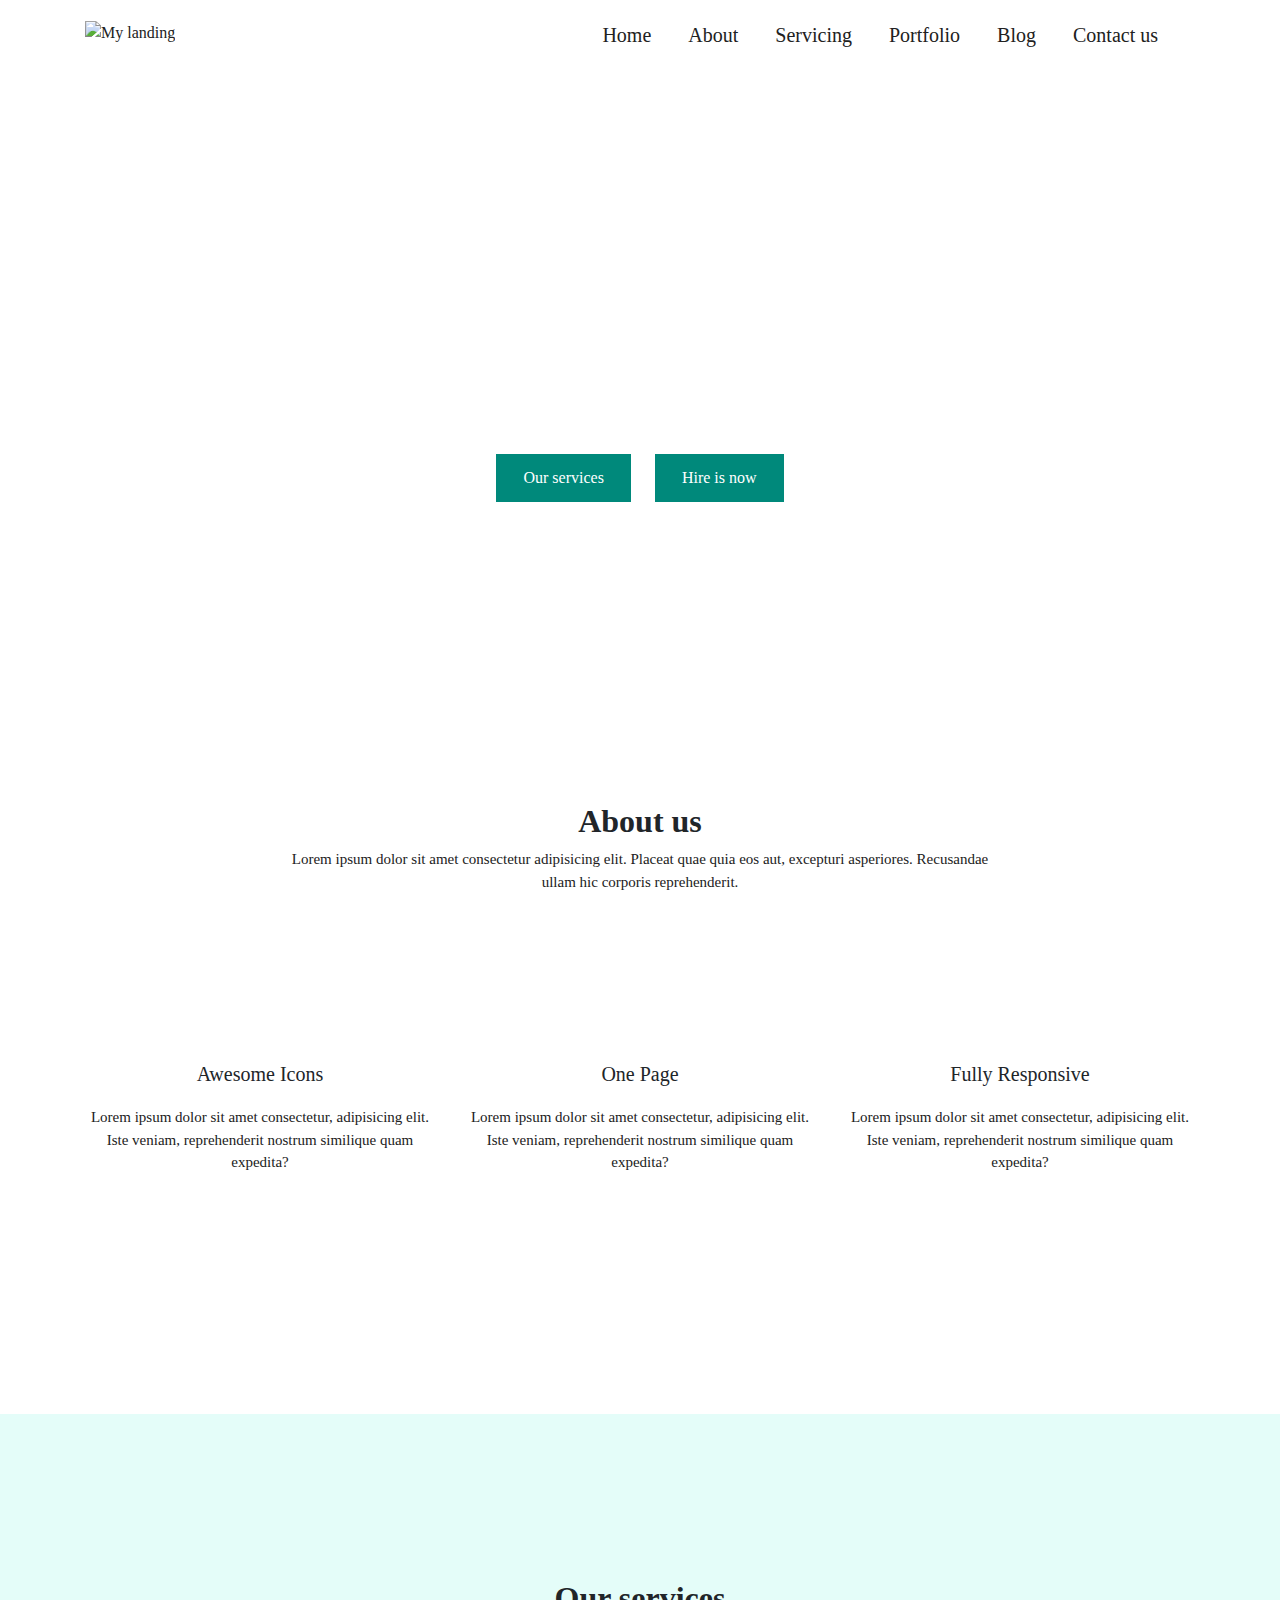
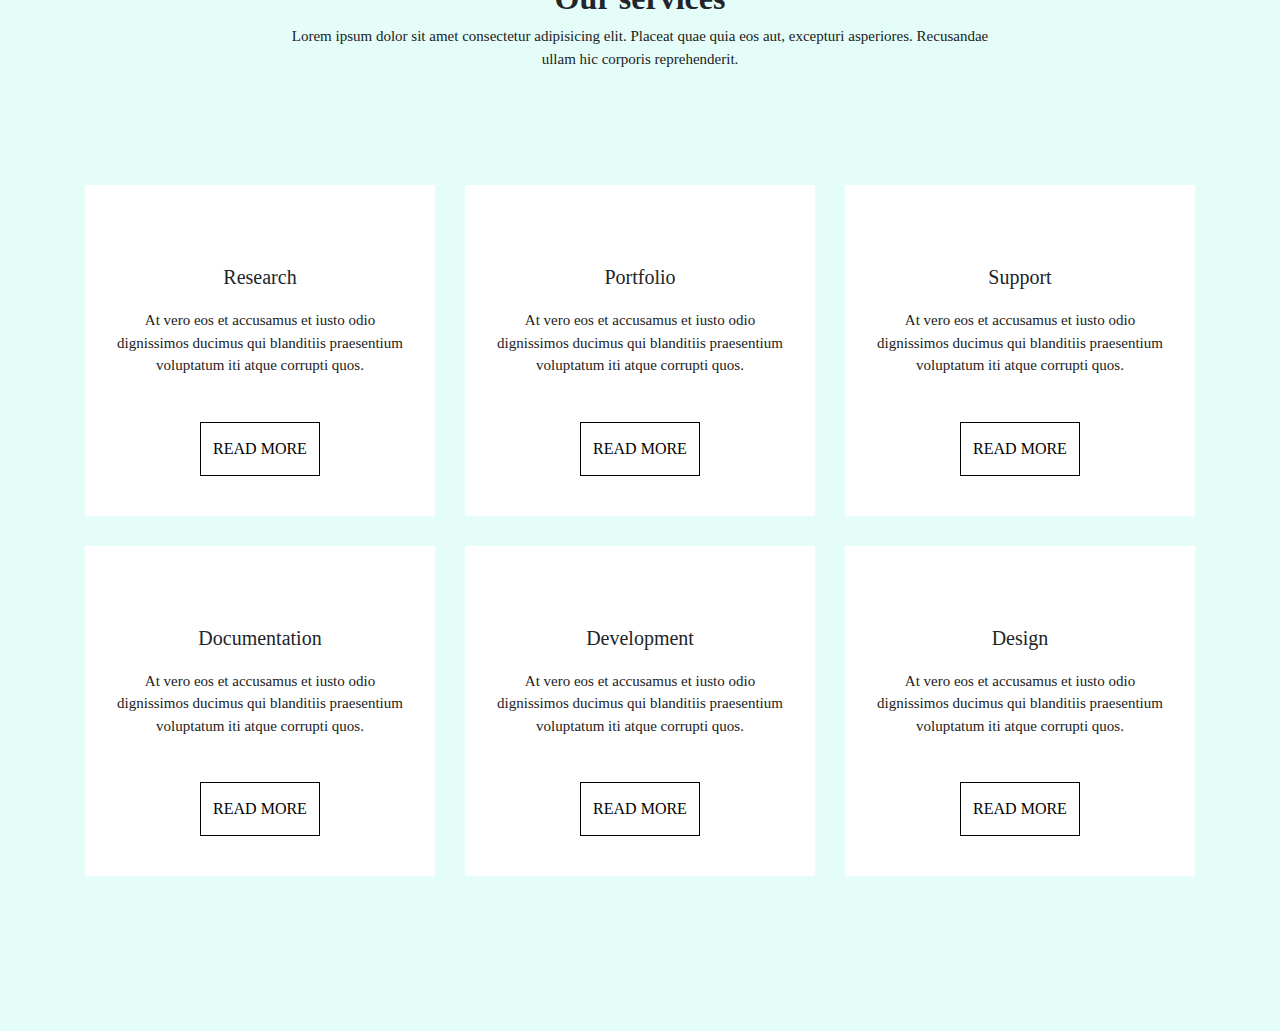
==== index.html @ fe79274a "Section 'Our services'" ====
<!DOCTYPE html>
<html lang="en">
  <head>
    <meta charset="UTF-8" />
    <meta name="viewport" content="width=device-width, initial-scale=1.0" />
    <meta http-equiv="X-UA-Compatible" content="ie=edge" />
    <title>Сайт на Bootstrap и БЭМ</title>
    <link
      rel="stylesheet"
      href="https://use.fontawesome.com/releases/v5.11.2/css/all.css"
      integrity="sha384-KA6wR/X5RY4zFAHpv/CnoG2UW1uogYfdnP67Uv7eULvTveboZJg0qUpmJZb5VqzN"
      crossorigin="anonymous"
    />
    <link
      rel="stylesheet"
      href="https://stackpath.bootstrapcdn.com/bootstrap/4.3.1/css/bootstrap.min.css"
      integrity="sha384-ggOyR0iXCbMQv3Xipma34MD+dH/1fQ784/j6cY/iJTQUOhcWr7x9JvoRxT2MZw1T"
      crossorigin="anonymous"
    />

    <link rel="stylesheet" href="css/style.css" />
  </head>
  <body>
    <header class="menu-bar">
      <div class="container">
        <div class="row">
          <div class="col-xl-2">
            <img src="img/logo.png" alt="My landing" class="logo" />
          </div>
          <div class="col-xl-8 ml-auto align-self-center">
            <nav>
              <ul class="menu d-flex justify-content-end">
                <li class="menu_item"><a href="#">Home</a></li>
                <li class="menu_item"><a href="#">About</a></li>
                <li class="menu_item"><a href="#">Servicing</a></li>
                <li class="menu_item"><a href="#">Portfolio</a></li>
                <li class="menu_item"><a href="#">Blog</a></li>
                <li class="menu_item"><a href="#">Contact us</a></li>
                <li class="menu_item"><i class="fas fa-search"></i></li>
              </ul>
            </nav>
          </div>
        </div>
      </div>
    </header>
    <header class="header">
      <div class="container">
        <div class="row">
          <div class="col-xl-12">
            <h1 class="header_title">Web development project</h1>
            <p class="header_text">
              Very suitable to support all web development project
            </p>
            <button class="button">Our services</button>
            <button class="button">Hire is now</button>
          </div>
        </div>
      </div>
    </header>
    <section class="about">
      <div class="container">
        <div class="row justify-content-center">
          <div class="col-xl-8">
            <h2 class="about_title">About us</h2>
            <p class="about_text">
              Lorem ipsum dolor sit amet consectetur adipisicing elit. Placeat
              quae quia eos aut, excepturi asperiores. Recusandae ullam hic
              corporis reprehenderit.
            </p>
          </div>
        </div>
        <div class="row justify-content-around">
          <div class="col-xl-4">
            <img src="img/internet.png" alt="" />
            <h3 class="about_h3">Awesome Icons</h3>
            <p class="about_text">
              Lorem ipsum dolor sit amet consectetur, adipisicing elit. Iste
              veniam, reprehenderit nostrum similique quam expedita?
            </p>
          </div>
          <div class="col-xl-4">
            <img src="img/transfer.png" alt="" />
            <h3 class="about_h3">One Page</h3>
            <p class="about_text">
              Lorem ipsum dolor sit amet consectetur, adipisicing elit. Iste
              veniam, reprehenderit nostrum similique quam expedita?
            </p>
          </div>
          <div class="col-xl-4">
            <img src="img/head.png" alt="" />
            <h3 class="about_h3">Fully Responsive</h3>
            <p class="about_text">
              Lorem ipsum dolor sit amet consectetur, adipisicing elit. Iste
              veniam, reprehenderit nostrum similique quam expedita?
            </p>
          </div>
        </div>
      </div>
    </section>
    <section class="services">
      <div class="container">
        <div class="row justify-content-center">
          <div class="col-xl-8">
            <h2 class="about_title">Our services</h2>
            <p class="about_text">
              Lorem ipsum dolor sit amet consectetur adipisicing elit. Placeat
              quae quia eos aut, excepturi asperiores. Recusandae ullam hic
              corporis reprehenderit.
            </p>
          </div>
        </div>
        <div class="row justify-content-center">
          <div class="col-xl-4">
            <div class="our_card">
                <i class="fas fa-search icon"></i>
              <h3 class="about_h3">Research</h3>
              <p class="about_text">
                  At vero eos et accusamus et iusto odio dignissimos ducimus qui blanditiis praesentium voluptatum iti atque corrupti quos.
              </p>
              <button class="button-services">Read more</button>
            </div>
          </div>
          <div class="col-xl-4">
              <div class="our_card">
                  <i class="fas fa-address-card icon"></i>
                  <h3 class="about_h3">Portfolio</h3>
                  <p class="about_text">
                      At vero eos et accusamus et iusto odio dignissimos ducimus qui blanditiis praesentium voluptatum iti atque corrupti quos.
                  </p>
                  <button class="button-services">Read more</button>
                </div>
          </div>
          <div class="col-xl-4">
              <div class="our_card">
                  <i class="fas fa-question icon"></i>
                  <h3 class="about_h3">Support</h3>
                  <p class="about_text">
                      At vero eos et accusamus et iusto odio dignissimos ducimus qui blanditiis praesentium voluptatum iti atque corrupti quos.
                  </p>
                  <button class="button-services">Read more</button>
                </div>
          </div>
          <div class="col-xl-4">
              <div class="our_card">
                  <i class="fas fa-book icon"></i>
                <h3 class="about_h3">Documentation</h3>
                <p class="about_text">
                    At vero eos et accusamus et iusto odio dignissimos ducimus qui blanditiis praesentium voluptatum iti atque corrupti quos.
                </p>
                <button class="button-services">Read more</button>
              </div>
            </div>
            <div class="col-xl-4">
                <div class="our_card">
                    <i class="fas fa-code icon"></i>
                    <h3 class="about_h3">Development</h3>
                    <p class="about_text">
                        At vero eos et accusamus et iusto odio dignissimos ducimus qui blanditiis praesentium voluptatum iti atque corrupti quos.
                    </p>
                    <button class="button-services">Read more</button>
                  </div>
            </div>
            <div class="col-xl-4">
                <div class="our_card">
                    <i class="fas fa-paint-brush icon"></i>
                    <h3 class="about_h3">Design</h3>
                    <p class="about_text">
                        At vero eos et accusamus et iusto odio dignissimos ducimus qui blanditiis praesentium voluptatum iti atque corrupti quos.
                    </p>
                    <button class="button-services">Read more</button>
                  </div>
            </div>
        </div>
      </div>
    </section>
    <script
      src="https://code.jquery.com/jquery-3.3.1.slim.min.js"
      integrity="sha384-q8i/X+965DzO0rT7abK41JStQIAqVgRVzpbzo5smXKp4YfRvH+8abtTE1Pi6jizo"
      crossorigin="anonymous"
    ></script>
    <script
      src="https://cdnjs.cloudflare.com/ajax/libs/popper.js/1.14.7/umd/popper.min.js"
      integrity="sha384-UO2eT0CpHqdSJQ6hJty5KVphtPhzWj9WO1clHTMGa3JDZwrnQq4sF86dIHNDz0W1"
      crossorigin="anonymous"
    ></script>
    <script
      src="https://stackpath.bootstrapcdn.com/bootstrap/4.3.1/js/bootstrap.min.js"
      integrity="sha384-JjSmVgyd0p3pXB1rRibZUAYoIIy6OrQ6VrjIEaFf/nJGzIxFDsf4x0xIM+B07jRM"
      crossorigin="anonymous"
    ></script>
  </body>
</html>
---- css/style.css ----
@import "fonts.css";
body {
  font-family: "Open Sans";
}
.logo {
  width: 100px;
  height: 100px;
}
ul,
li {
  display: block;
  padding: 0;
  margin: 0;
}
.menu-bar {
  background: #fff;
  padding: 20px 0;
  color: #212121;
}
.menu_item {
  margin-left: 37px;
}
.menu_item a {
  font-family: "Open Sans Semibold";
  font-size: 20px;
  color: #212121;
}
.menu_item a:hover {
  text-decoration: none;
  color: #868686;
}
/* Шапка */
.header {
  color: white;
  text-align: center;
  background-size: cover;
  background-position: 0 100%;
  background-image: url(../img/header.png);
  padding: 180px 0;
}
.header_title {
  font-size: 55px;
}
.header_text {
  font-size: 20px;
  margin-bottom: 100px;
}
.button {
  padding: 10px 25px;
  margin: 0 10px;
  color: white;
  transition: 0.3s;
  background: #00897b;
  border: 2px solid #00897b;
}

.button:hover {
  border: 6px double white;
  background: transparent;
  padding: 6px 21px;
}
/* О нас */
.about {
  padding-top: 120px;
  padding-bottom: 125px;
  background: white;
  text-align: center;
}
.about_title {
  font-size: 30;
  font-weight: bold;
}
.about_text {
  color: #212121;
  font-size: 15px;
  margin-bottom: 115px;
}
.about_h3 {
  margin-top: 30px;
  margin-bottom: 20px;
  font-family: "Open Sans Semibold";
  font-size: 20px;
}
/* Наши услуги*/
.services {
  padding-top: 165px;
  padding-bottom: 125px;
  background: #e4fdf9;
  text-align: center;
}
.our_card {
  background: white;
  padding: 50px 25px 40px;
  transition: 0.3s;
  margin-bottom: 30px;
}
.our_card:hover {
  background: #00897b;
  color: white;
  box-shadow: 0px 10px 12px -3px rgba(0, 0, 0, 0.26);
}
.our_card:hover .icon {
  color: white;
}
.our_card:hover .about_text {
  transition: 0.3s;
  color: white;
}
.our_card:hover .button-services {
  border: 1px solid white;
  transition: 0.3s;
  color: white;
}
.our_card .about_text {
  margin-bottom: 45px;
}
.icon {
  transition: 0.3s;
  font-size: 60px;
  color: black;
}
.button-services {
  transition: 0.3s;
  text-transform: uppercase;
  background: transparent;
  border: 1px solid black;
  padding: 14px 12px 14px;
  font-family: "Open Sans Semibold";
}
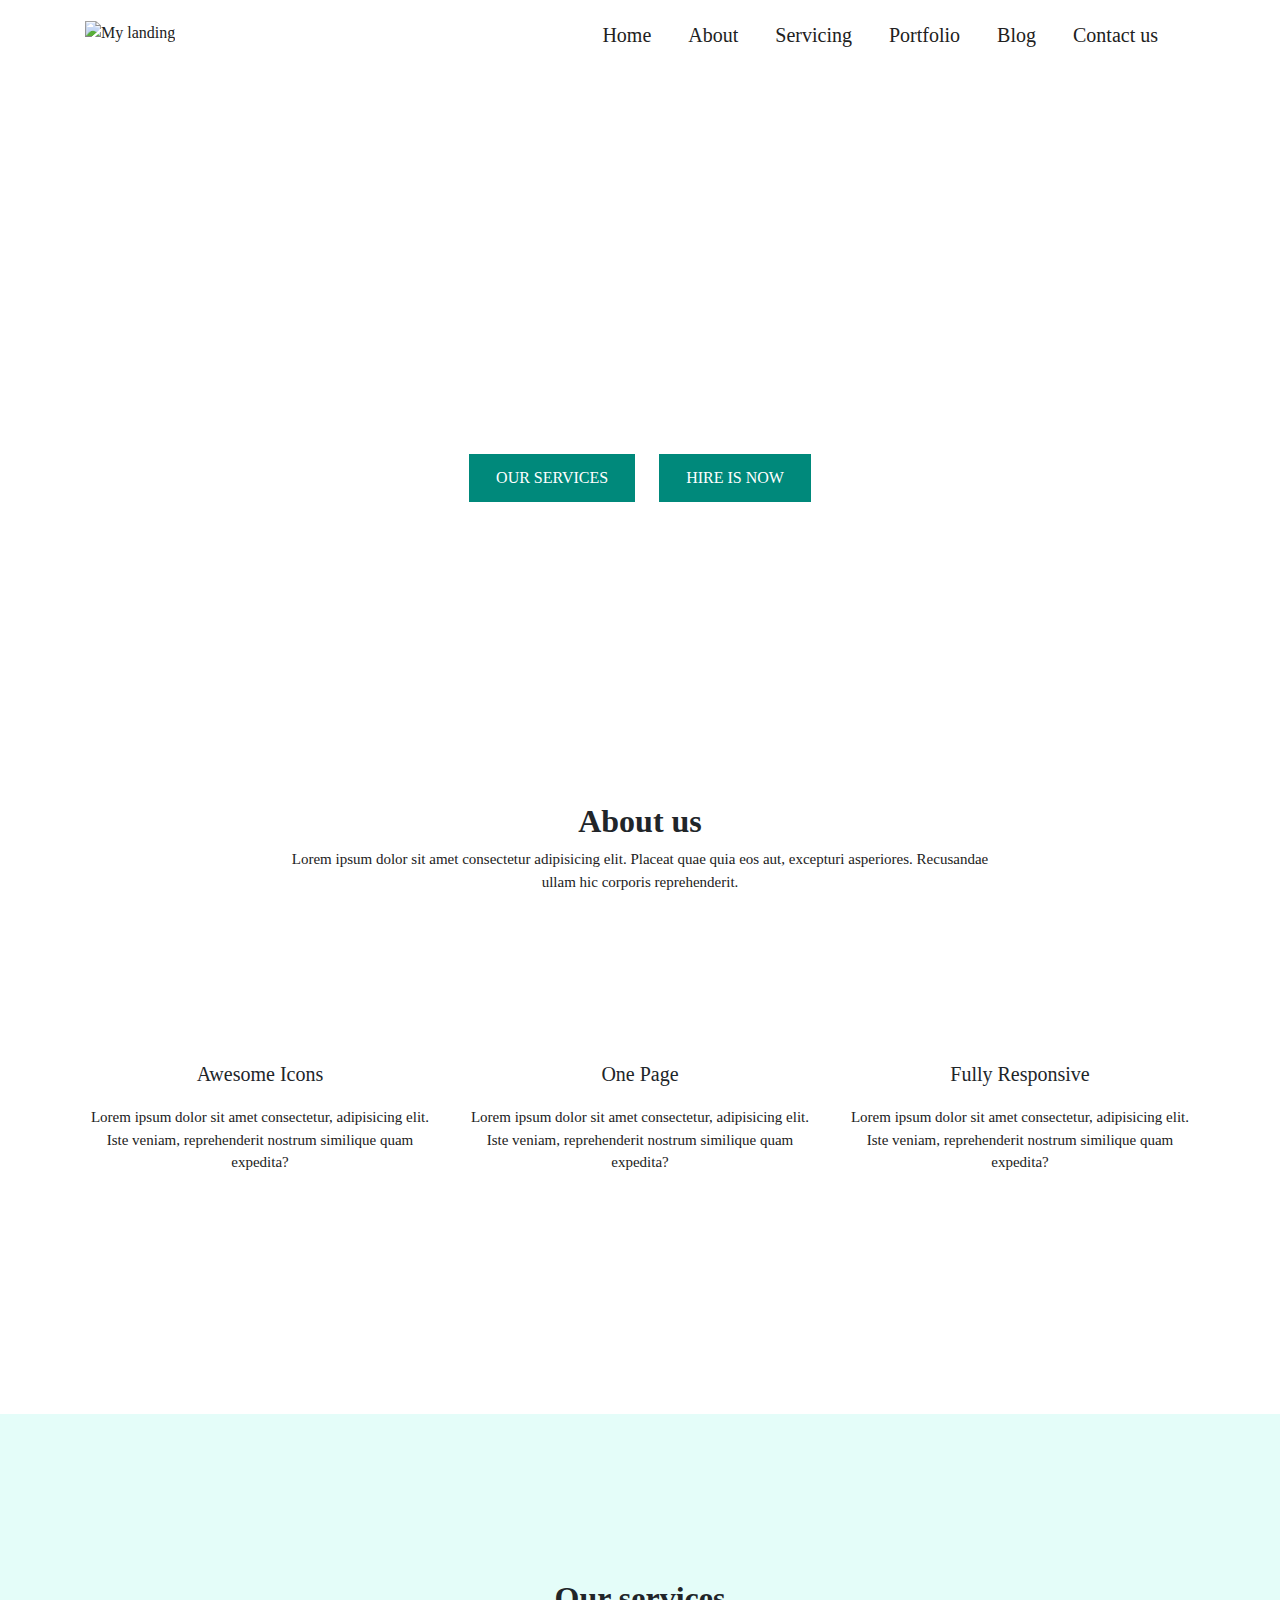
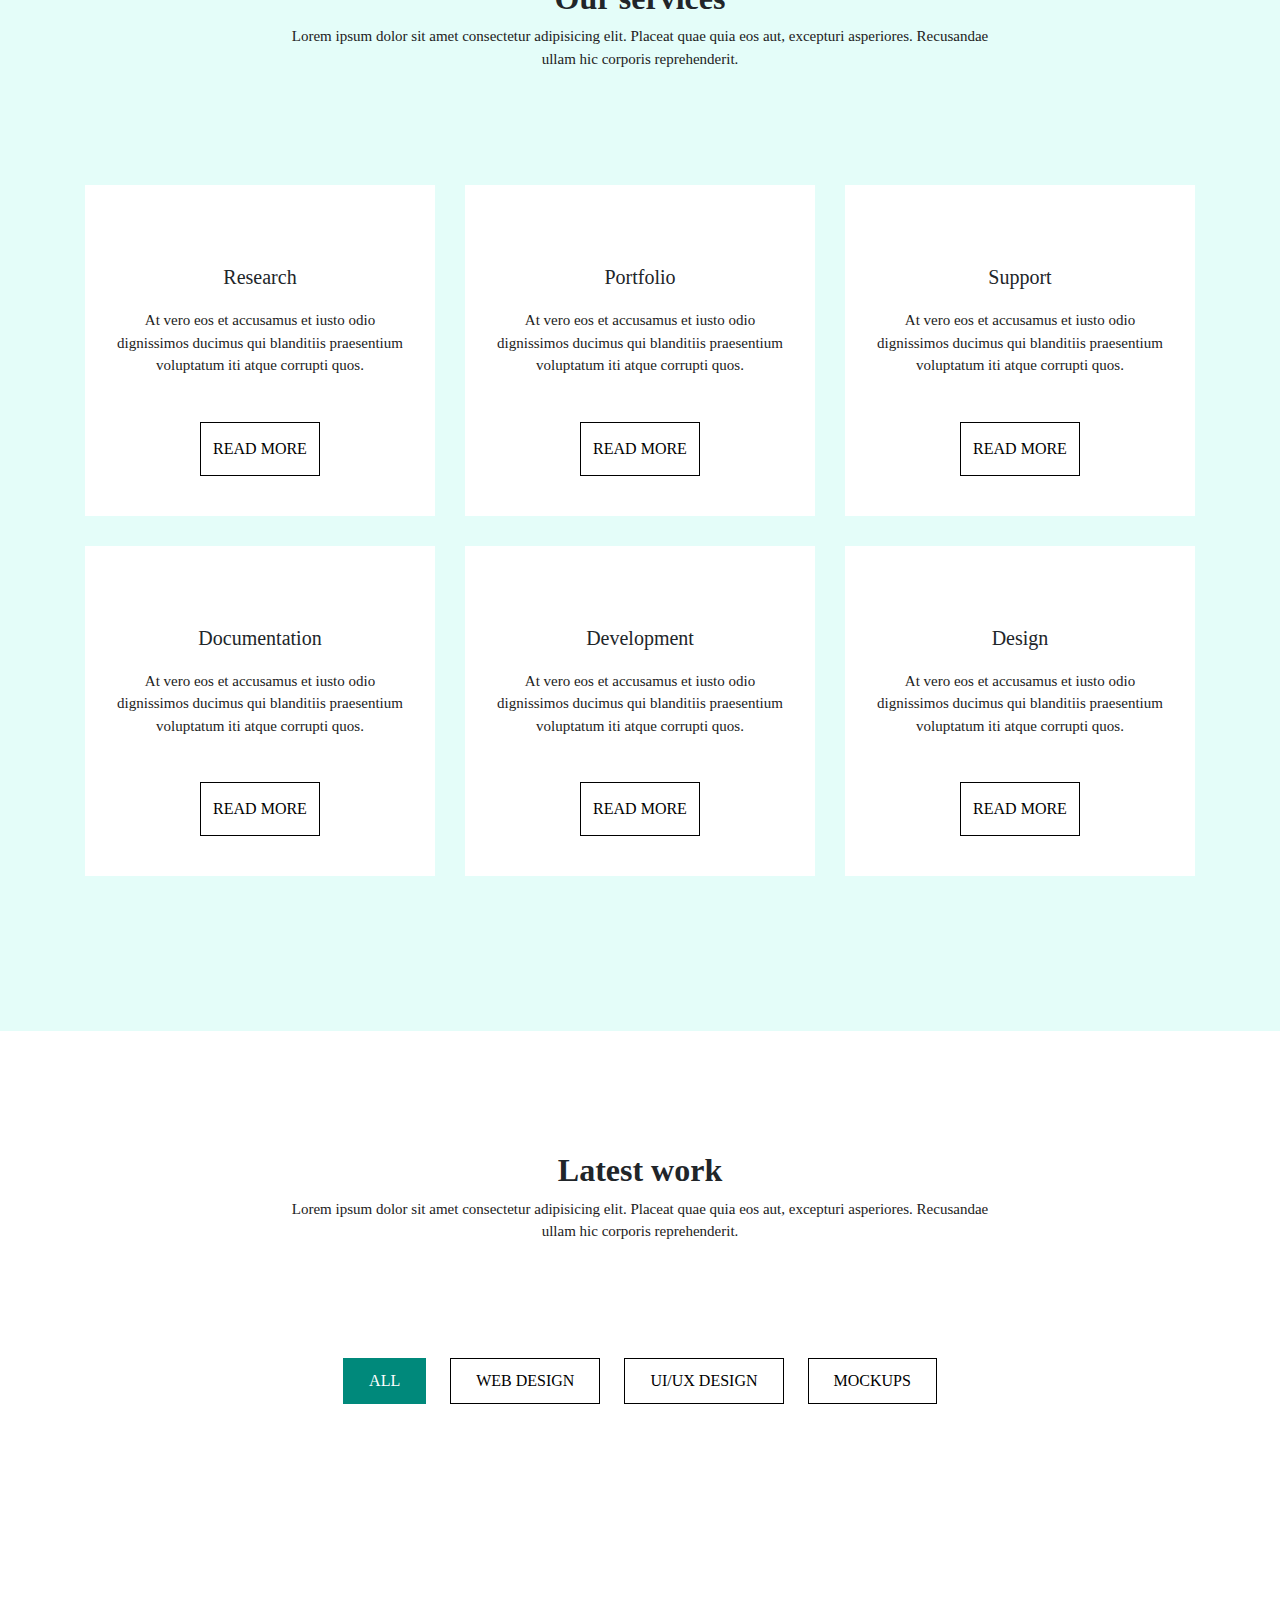
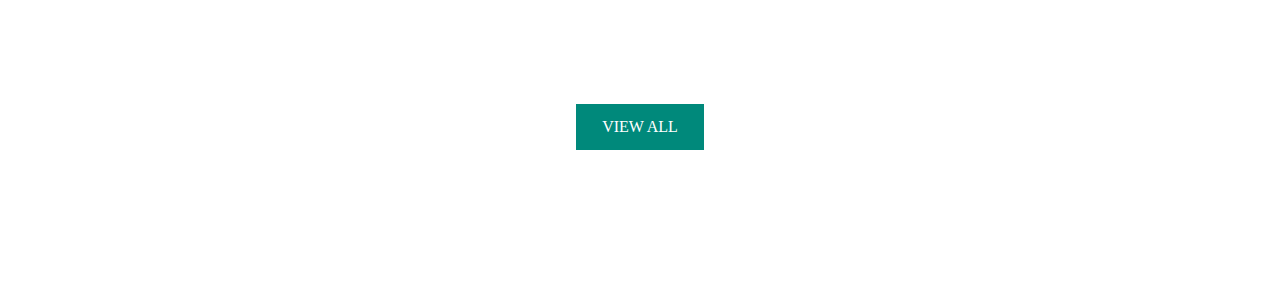
==== commit 58dd01f6: "Section 'Portfolio v.2'" ====
--- a/index.html
+++ b/index.html
@@ -112,67 +112,142 @@
         <div class="row justify-content-center">
           <div class="col-xl-4">
             <div class="our_card">
-                <i class="fas fa-search icon"></i>
+              <i class="fas fa-search icon"></i>
               <h3 class="about_h3">Research</h3>
               <p class="about_text">
-                  At vero eos et accusamus et iusto odio dignissimos ducimus qui blanditiis praesentium voluptatum iti atque corrupti quos.
-              </p>
-              <button class="button-services">Read more</button>
-            </div>
-          </div>
-          <div class="col-xl-4">
-              <div class="our_card">
-                  <i class="fas fa-address-card icon"></i>
-                  <h3 class="about_h3">Portfolio</h3>
-                  <p class="about_text">
-                      At vero eos et accusamus et iusto odio dignissimos ducimus qui blanditiis praesentium voluptatum iti atque corrupti quos.
-                  </p>
-                  <button class="button-services">Read more</button>
-                </div>
-          </div>
-          <div class="col-xl-4">
-              <div class="our_card">
-                  <i class="fas fa-question icon"></i>
-                  <h3 class="about_h3">Support</h3>
-                  <p class="about_text">
-                      At vero eos et accusamus et iusto odio dignissimos ducimus qui blanditiis praesentium voluptatum iti atque corrupti quos.
-                  </p>
-                  <button class="button-services">Read more</button>
-                </div>
-          </div>
-          <div class="col-xl-4">
-              <div class="our_card">
-                  <i class="fas fa-book icon"></i>
-                <h3 class="about_h3">Documentation</h3>
-                <p class="about_text">
-                    At vero eos et accusamus et iusto odio dignissimos ducimus qui blanditiis praesentium voluptatum iti atque corrupti quos.
-                </p>
-                <button class="button-services">Read more</button>
-              </div>
-            </div>
-            <div class="col-xl-4">
-                <div class="our_card">
-                    <i class="fas fa-code icon"></i>
-                    <h3 class="about_h3">Development</h3>
-                    <p class="about_text">
-                        At vero eos et accusamus et iusto odio dignissimos ducimus qui blanditiis praesentium voluptatum iti atque corrupti quos.
-                    </p>
-                    <button class="button-services">Read more</button>
-                  </div>
-            </div>
-            <div class="col-xl-4">
-                <div class="our_card">
-                    <i class="fas fa-paint-brush icon"></i>
-                    <h3 class="about_h3">Design</h3>
-                    <p class="about_text">
-                        At vero eos et accusamus et iusto odio dignissimos ducimus qui blanditiis praesentium voluptatum iti atque corrupti quos.
-                    </p>
-                    <button class="button-services">Read more</button>
-                  </div>
-            </div>
+                At vero eos et accusamus et iusto odio dignissimos ducimus qui
+                blanditiis praesentium voluptatum iti atque corrupti quos.
+              </p>
+              <button class="button-services">Read more</button>
+            </div>
+          </div>
+          <div class="col-xl-4">
+            <div class="our_card">
+              <i class="fas fa-address-card icon"></i>
+              <h3 class="about_h3">Portfolio</h3>
+              <p class="about_text">
+                At vero eos et accusamus et iusto odio dignissimos ducimus qui
+                blanditiis praesentium voluptatum iti atque corrupti quos.
+              </p>
+              <button class="button-services">Read more</button>
+            </div>
+          </div>
+          <div class="col-xl-4">
+            <div class="our_card">
+              <i class="fas fa-question icon"></i>
+              <h3 class="about_h3">Support</h3>
+              <p class="about_text">
+                At vero eos et accusamus et iusto odio dignissimos ducimus qui
+                blanditiis praesentium voluptatum iti atque corrupti quos.
+              </p>
+              <button class="button-services">Read more</button>
+            </div>
+          </div>
+          <div class="col-xl-4">
+            <div class="our_card">
+              <i class="fas fa-book icon"></i>
+              <h3 class="about_h3">Documentation</h3>
+              <p class="about_text">
+                At vero eos et accusamus et iusto odio dignissimos ducimus qui
+                blanditiis praesentium voluptatum iti atque corrupti quos.
+              </p>
+              <button class="button-services">Read more</button>
+            </div>
+          </div>
+          <div class="col-xl-4">
+            <div class="our_card">
+              <i class="fas fa-code icon"></i>
+              <h3 class="about_h3">Development</h3>
+              <p class="about_text">
+                At vero eos et accusamus et iusto odio dignissimos ducimus qui
+                blanditiis praesentium voluptatum iti atque corrupti quos.
+              </p>
+              <button class="button-services">Read more</button>
+            </div>
+          </div>
+          <div class="col-xl-4">
+            <div class="our_card">
+              <i class="fas fa-paint-brush icon"></i>
+              <h3 class="about_h3">Design</h3>
+              <p class="about_text">
+                At vero eos et accusamus et iusto odio dignissimos ducimus qui
+                blanditiis praesentium voluptatum iti atque corrupti quos.
+              </p>
+              <button class="button-services">Read more</button>
+            </div>
+          </div>
         </div>
       </div>
     </section>
+    <section class="portfolio">
+      <div class="container">
+        <div class="row justify-content-center">
+          <div class="col-xl-8">
+            <h2 class="about_title">Latest work</h2>
+            <p class="about_text">
+              Lorem ipsum dolor sit amet consectetur adipisicing elit. Placeat
+              quae quia eos aut, excepturi asperiores. Recusandae ullam hic
+              corporis reprehenderit.
+            </p>
+            <button val="on" class="button all" filter="all">All</button>
+            <button val="off" class="button" filter="wd">Web Design</button>
+            <button val="off" class="button" filter="ui">UI/UX Design</button>
+            <button val="off" class="button" filter="moc">Mockups</button>
+          </div>
+        </div>
+
+        <div class="row filter">
+          <div filter="wd" class="col-xl-4">
+            <img src="img/item1.png" alt="" />
+            <div class="text">
+              <h5>Hand Watch</h5>
+              <p>Web design</p>
+            </div>
+          </div>
+          <div filter="moc" class="col-xl-4">
+            <img src="img/item2.png" alt="" />
+            <div class="text">
+              <h5>One Day Pass</h5>
+              <p>Mockups</p>
+            </div>
+          </div>
+          <div filter="wd" class="col-xl-4">
+            <img src="img/item3.png" alt="" />
+            <div class="text">
+              <h5>Modal T-shirt</h5>
+              <p>Web design</p>
+            </div>
+          </div>
+          <div filter="moc" class="col-xl-4">
+            <img src="img/item4.png" alt="" />
+            <div class="text">
+              <h5>Flask</h5>
+              <p>Mockups</p>
+            </div>
+          </div>
+          <div filter="ui" class="col-xl-4">
+            <img src="img/item5.png" alt="" />
+            <div class="text">
+              <h5>Eplemost</h5>
+              <p>UI/UX design</p>
+            </div>
+          </div>
+          <div filter="ui" class="col-xl-4">
+            <img src="img/item6.png" alt="" />
+            <div class="text">
+              <h5>The kitchens</h5>
+              <p>UI/UX design</p>
+            </div>
+          </div>
+        </div>
+      </div>
+      <div class="row">
+        <div class="col-xl-12">
+          <button val="on" class="button all" filter="all">View all</button>
+        </div>
+      </div>
+    </section>
+
     <script
       src="https://code.jquery.com/jquery-3.3.1.slim.min.js"
       integrity="sha384-q8i/X+965DzO0rT7abK41JStQIAqVgRVzpbzo5smXKp4YfRvH+8abtTE1Pi6jizo"
@@ -188,5 +263,6 @@
       integrity="sha384-JjSmVgyd0p3pXB1rRibZUAYoIIy6OrQ6VrjIEaFf/nJGzIxFDsf4x0xIM+B07jRM"
       crossorigin="anonymous"
     ></script>
+    <script src="js/main.js"></script>
   </body>
 </html>
--- a/css/style.css
+++ b/css/style.css
@@ -46,6 +46,7 @@
   margin-bottom: 100px;
 }
 .button {
+  text-transform: uppercase;
   padding: 10px 25px;
   margin: 0 10px;
   color: white;
@@ -127,3 +128,50 @@
   padding: 14px 12px 14px;
   font-family: "Open Sans Semibold";
 }
+/* Portfolio */
+.portfolio {
+  text-align: center;
+  margin-top: 120px;
+  margin-bottom: 135px;
+}
+.portfolio .button {
+  color: black;
+  background: transparent;
+  border: 1px solid black;
+}
+.portfolio button:hover,
+.button.focused {
+  color: white;
+  background: #00897b;
+  border: 1px solid #00897b;
+  padding: 10px 25px;
+}
+.button.all {
+  background: #00897b;
+  color: white;
+  border: 1px solid #00897b;
+}
+.portfolio img {
+  margin-bottom: 30px;
+  width: 350px;
+}
+.filter {
+  padding: 120px 0;
+}
+div[filter]:hover img {
+  filter: brightness(50%);
+  transition: 0.3s;
+}
+.text {
+  display: none;
+}
+div[filter]:hover .text {
+  display: block;
+  width: 100%;
+  color: white;
+  position: absolute;
+  top: 40%;
+  left: 0;
+  z-index: 3;
+  text-align: center;
+}
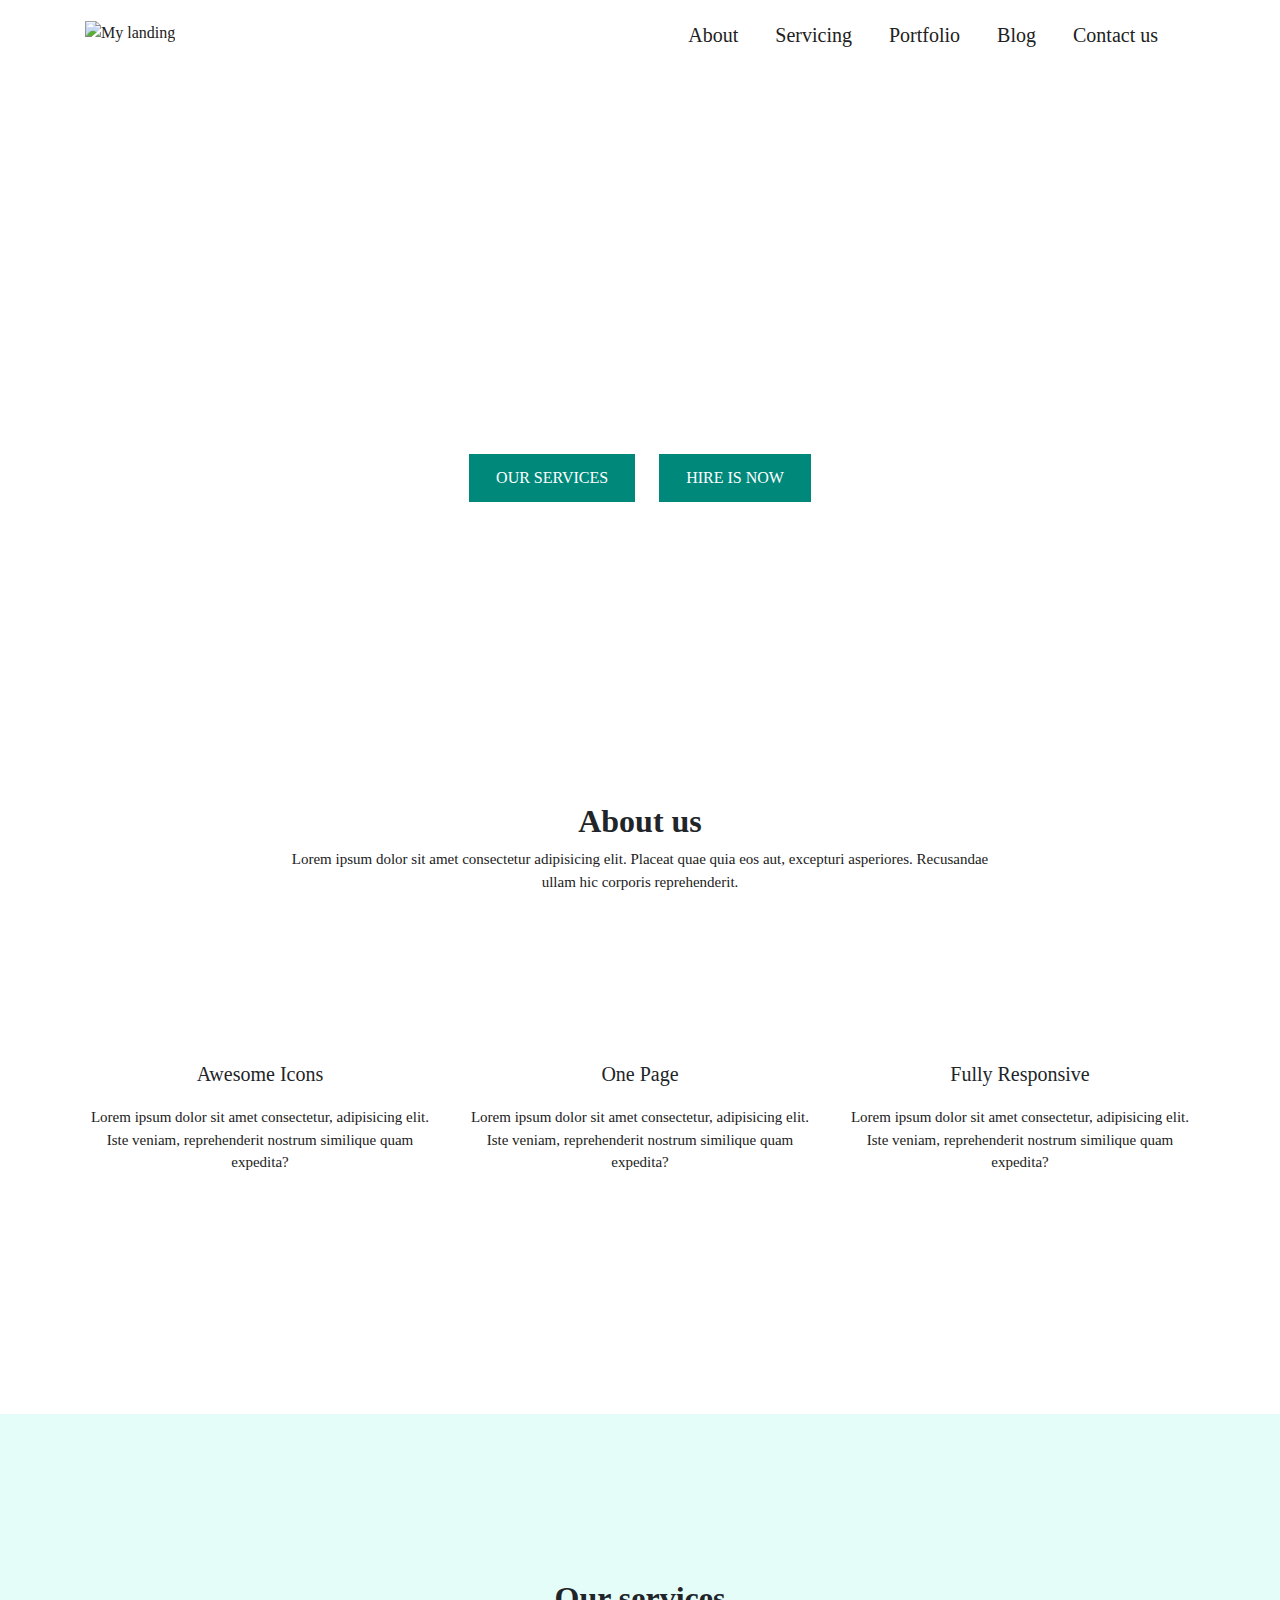
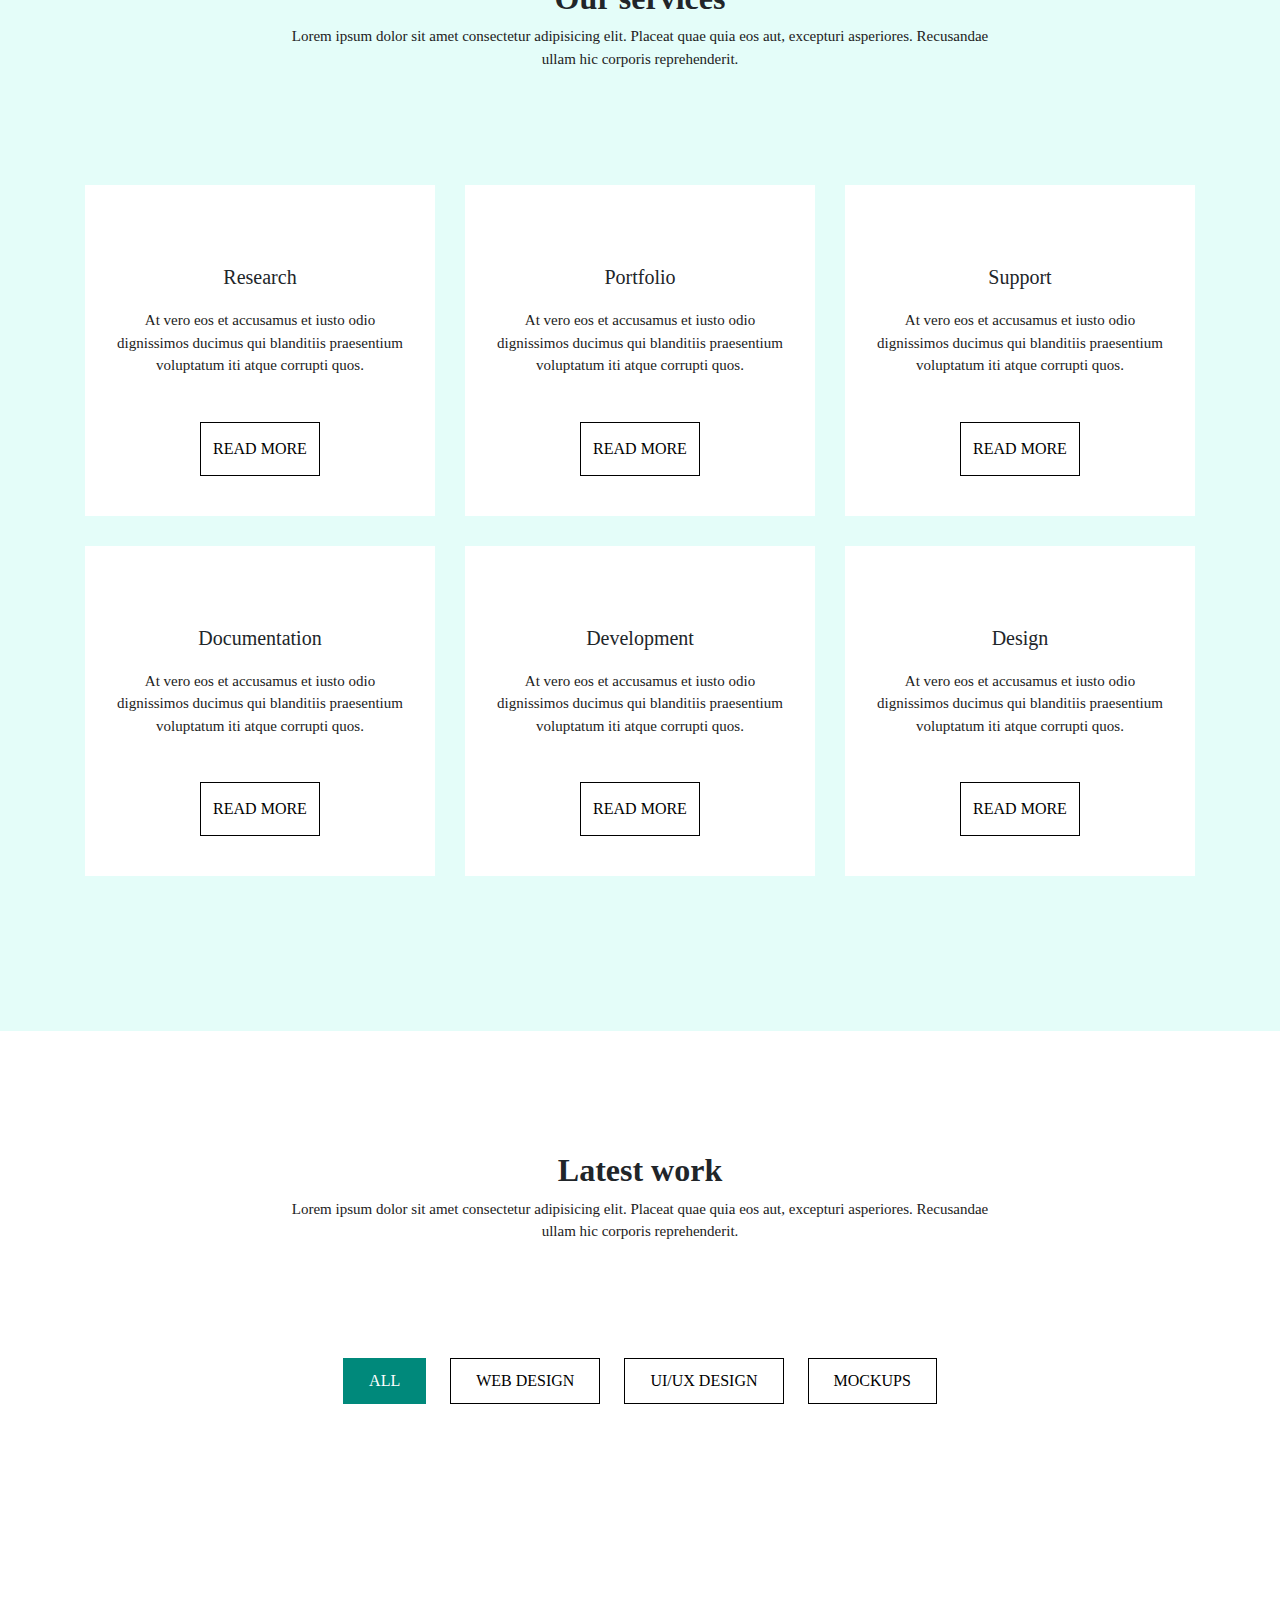
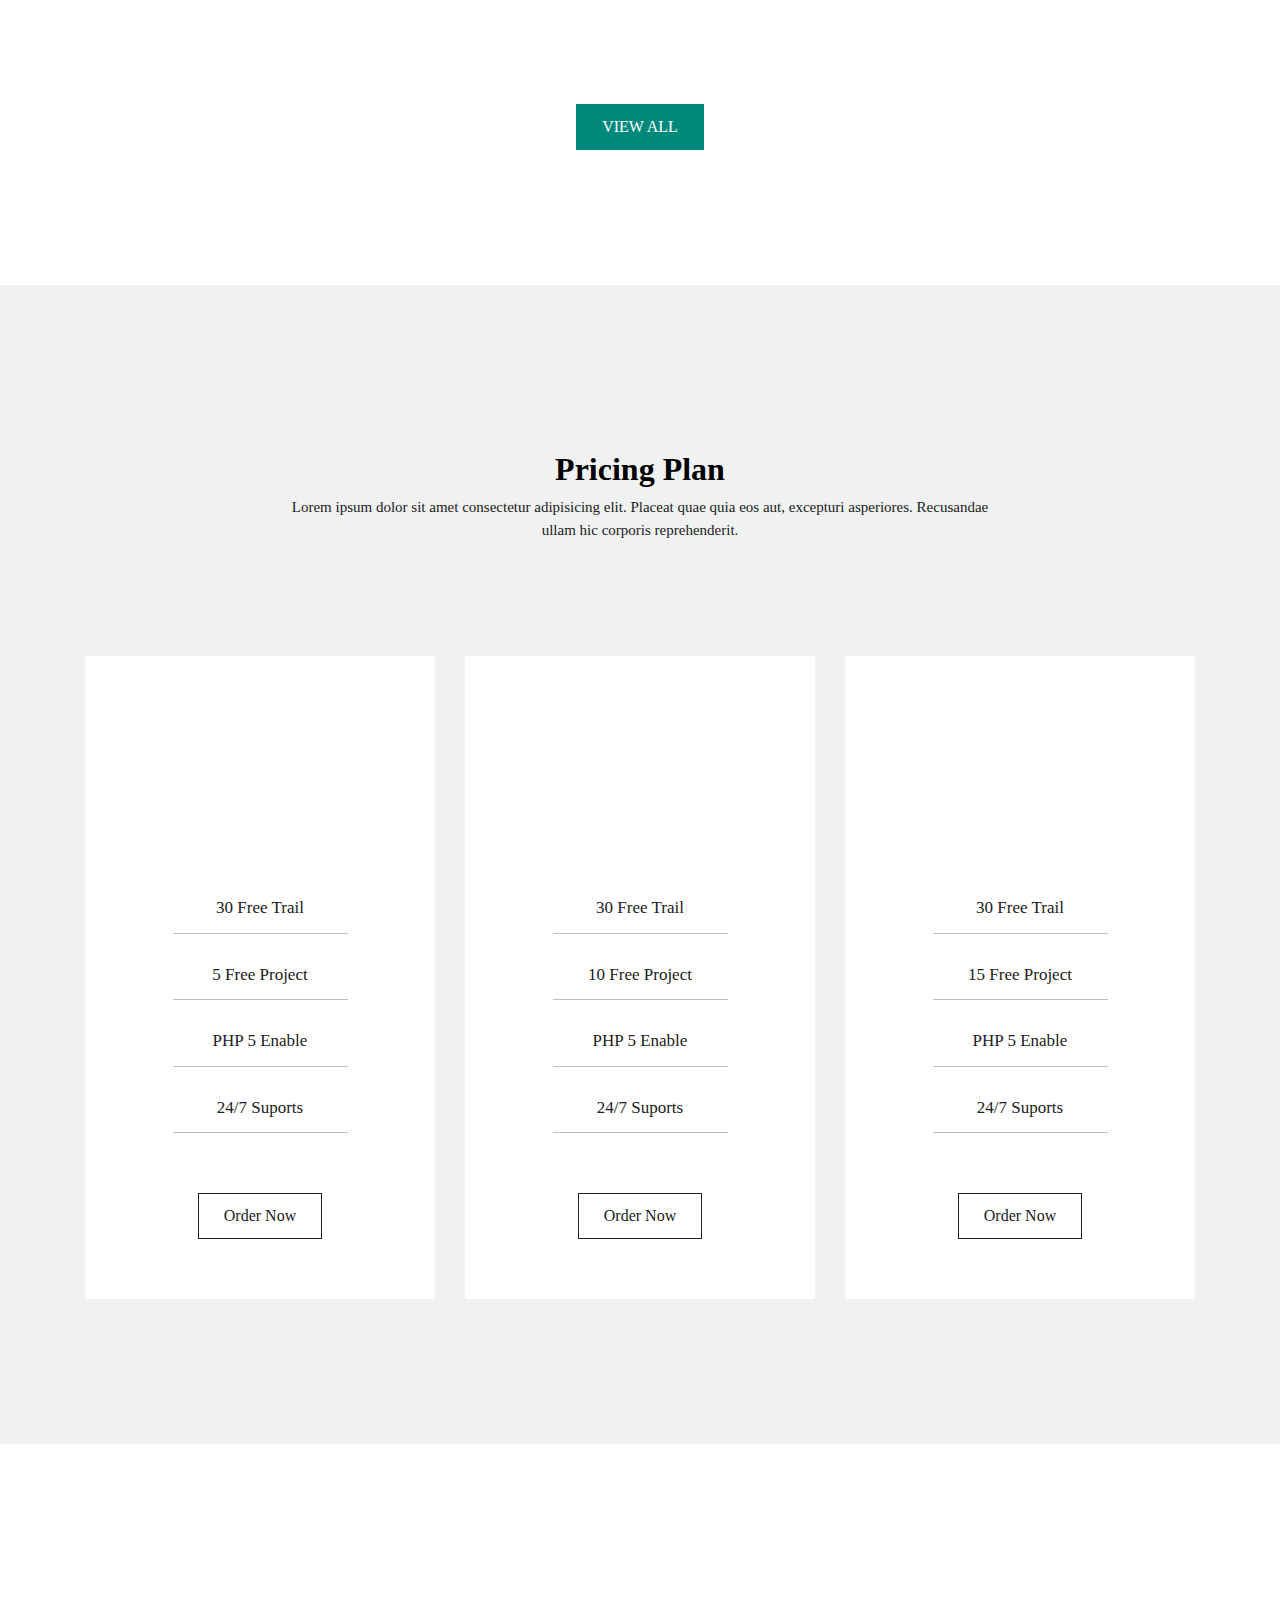
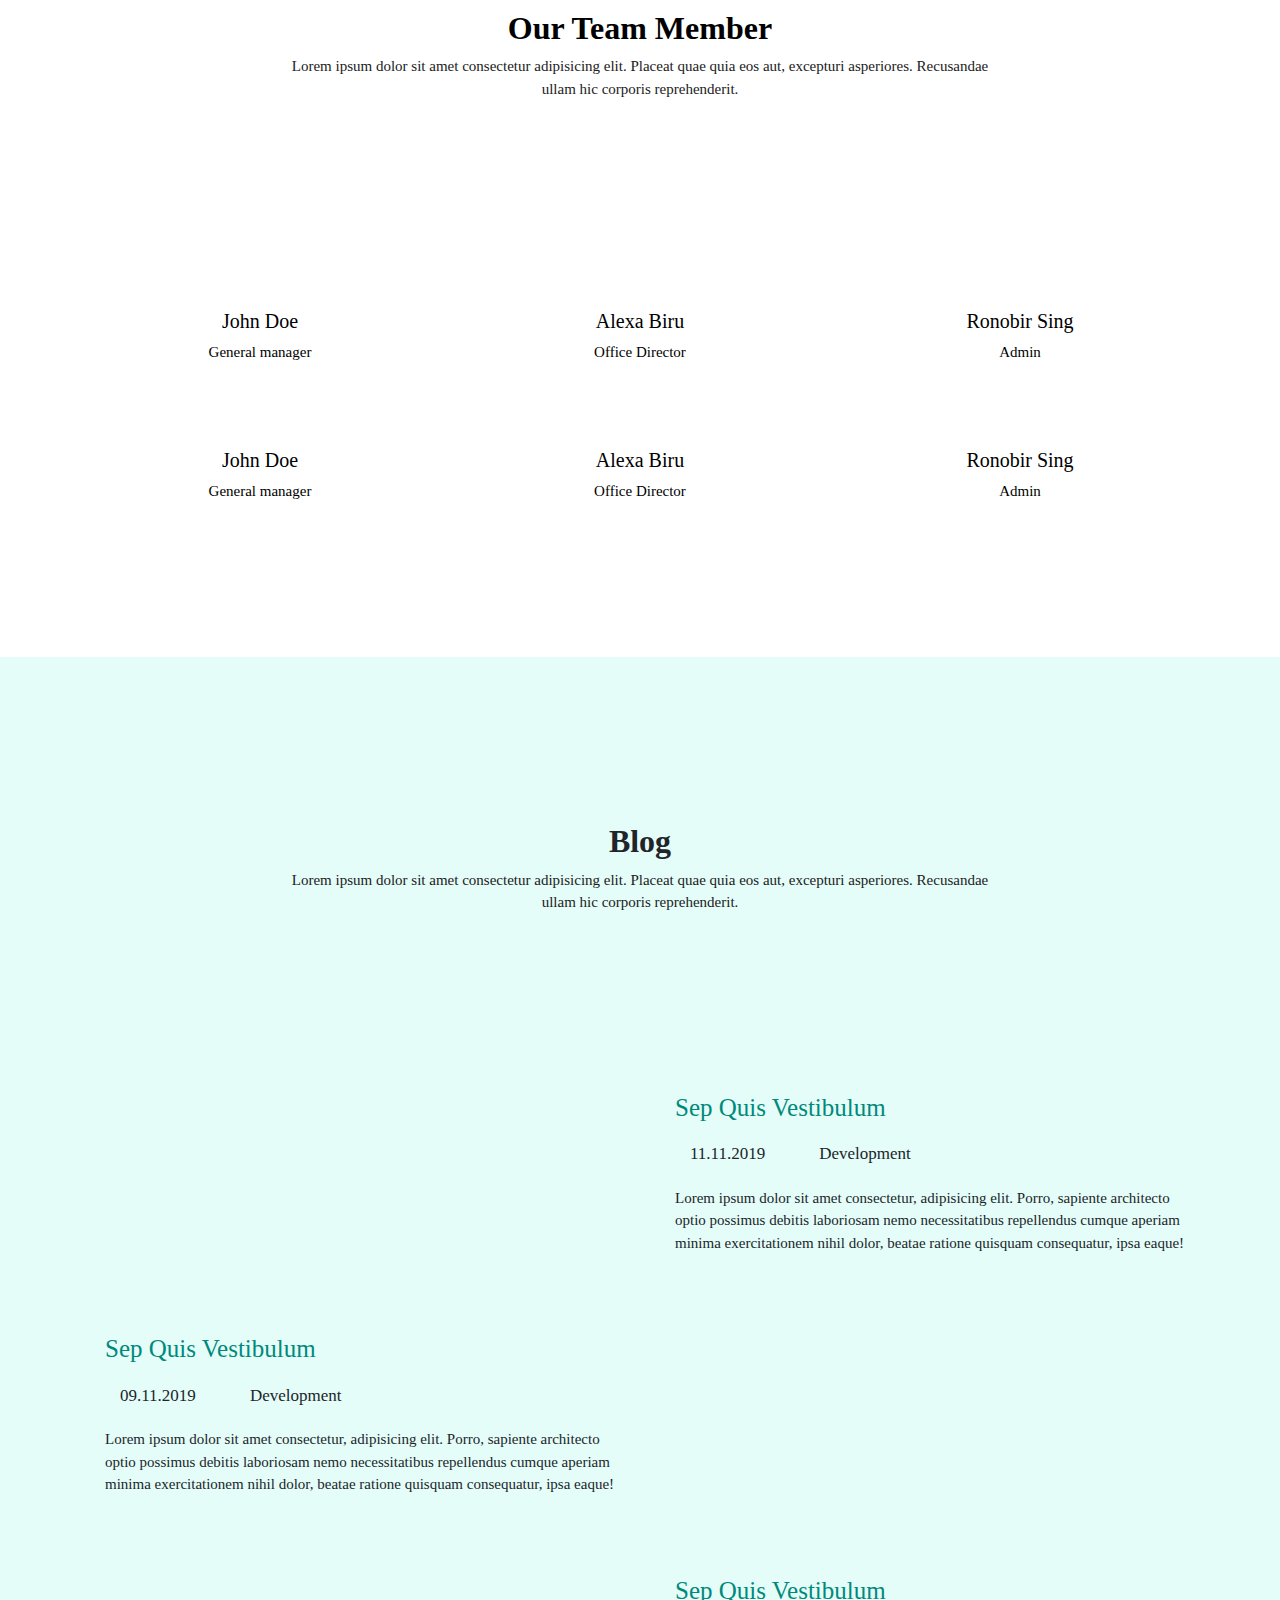
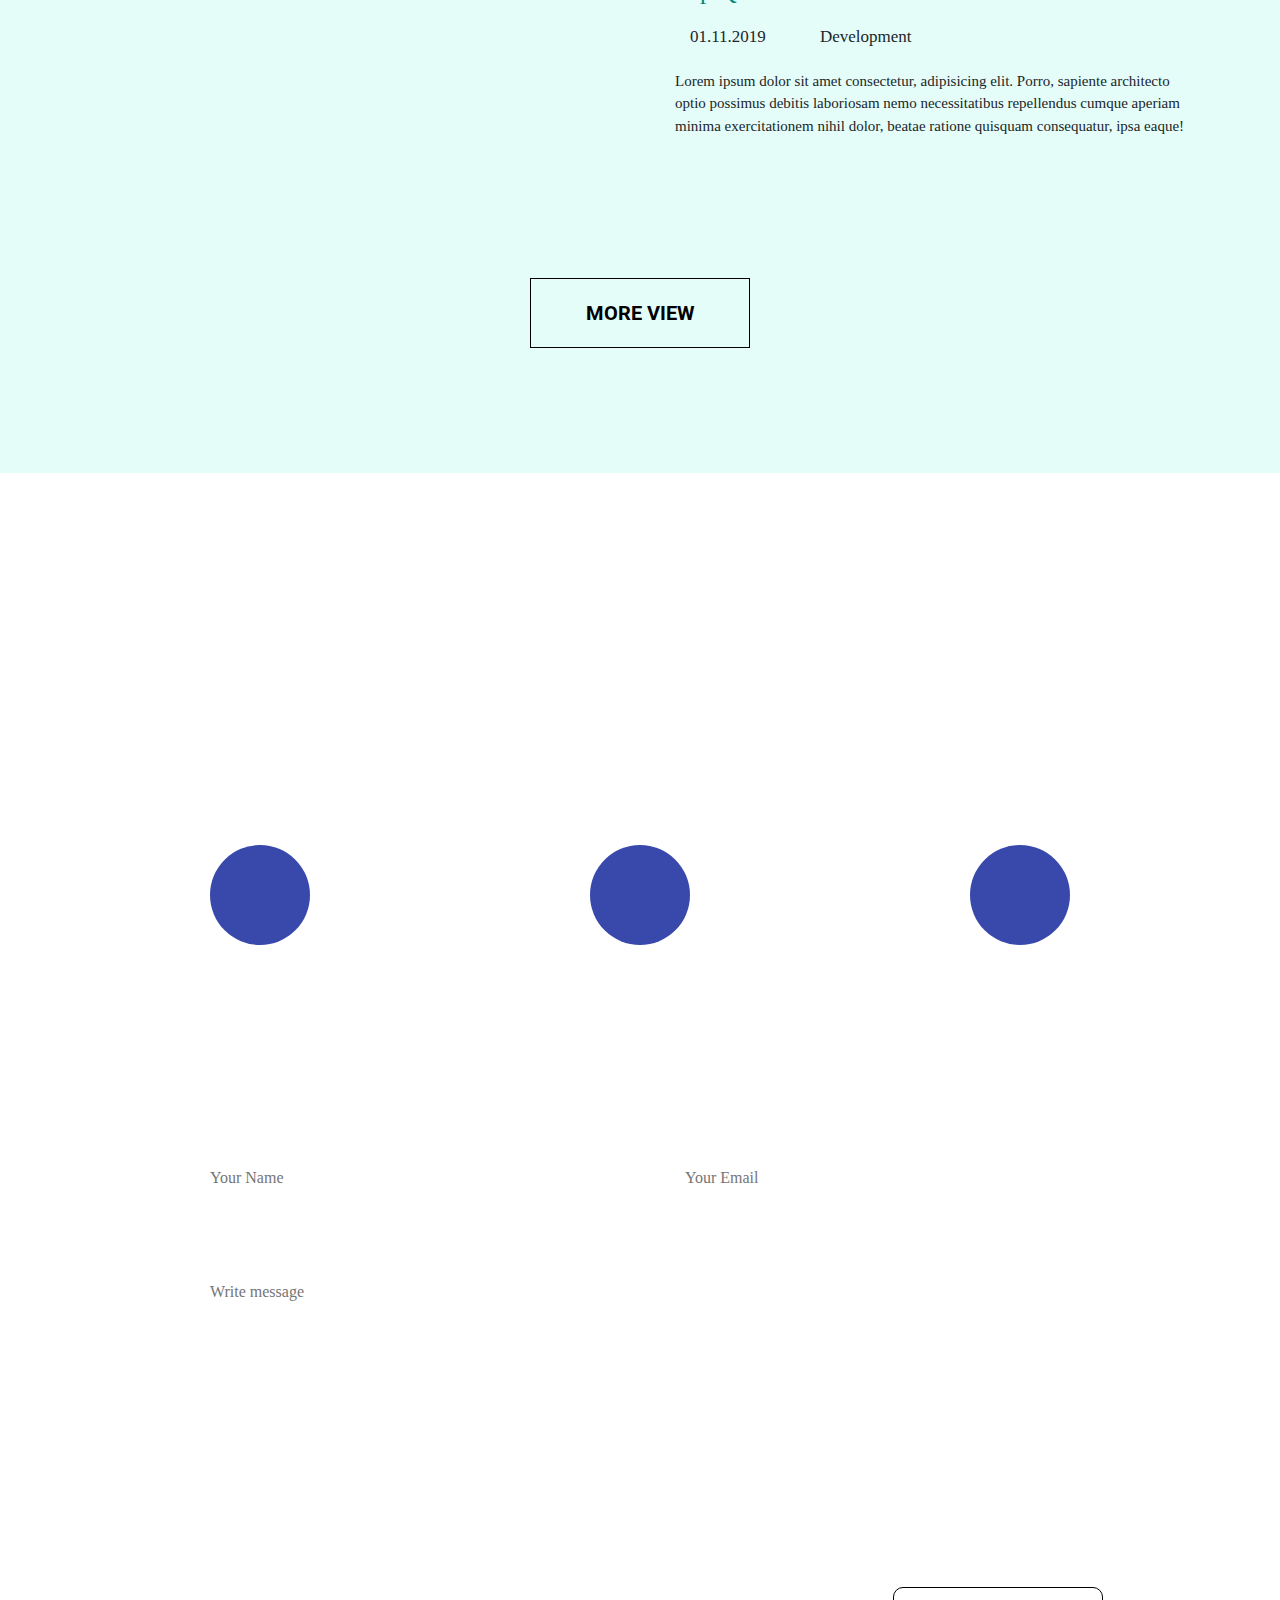
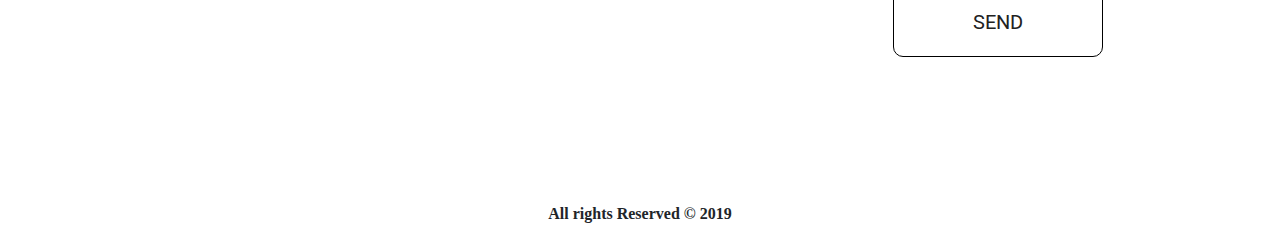
==== commit 22211b8e: "Responsive, jquery effects" ====
--- a/index.html
+++ b/index.html
@@ -17,25 +17,37 @@
       integrity="sha384-ggOyR0iXCbMQv3Xipma34MD+dH/1fQ784/j6cY/iJTQUOhcWr7x9JvoRxT2MZw1T"
       crossorigin="anonymous"
     />
-
+    <link
+      rel="stylesheet"
+      type="text/css"
+      href="//cdn.jsdelivr.net/npm/slick-carousel@1.8.1/slick/slick.css"
+    />
+    <link
+      href="https://fonts.googleapis.com/css?family=Roboto&display=swap"
+      rel="stylesheet"
+    />
     <link rel="stylesheet" href="css/style.css" />
   </head>
   <body>
+    <div id="toTop"><i class="fas fa-chevron-up"></i></div>
     <header class="menu-bar">
       <div class="container">
         <div class="row">
-          <div class="col-xl-2">
+          <div class="col-xl-2 logo-bar">
             <img src="img/logo.png" alt="My landing" class="logo" />
+            <button class="menu-icon"><i class="fas fa-bars"></i></button>
           </div>
           <div class="col-xl-8 ml-auto align-self-center">
             <nav>
               <ul class="menu d-flex justify-content-end">
-                <li class="menu_item"><a href="#">Home</a></li>
-                <li class="menu_item"><a href="#">About</a></li>
-                <li class="menu_item"><a href="#">Servicing</a></li>
-                <li class="menu_item"><a href="#">Portfolio</a></li>
-                <li class="menu_item"><a href="#">Blog</a></li>
-                <li class="menu_item"><a href="#">Contact us</a></li>
+                <li class="menu_item">
+                  <a href="/"><i class="fas fa-home"></i></a>
+                </li>
+                <li class="menu_item"><a href="#about">About</a></li>
+                <li class="menu_item"><a href="#service">Servicing</a></li>
+                <li class="menu_item"><a href="#portfolio">Portfolio</a></li>
+                <li class="menu_item"><a href="#blog">Blog</a></li>
+                <li class="menu_item"><a href="#contact">Contact us</a></li>
                 <li class="menu_item"><i class="fas fa-search"></i></li>
               </ul>
             </nav>
@@ -57,7 +69,7 @@
         </div>
       </div>
     </header>
-    <section class="about">
+    <section class="about" id="about">
       <div class="container">
         <div class="row justify-content-center">
           <div class="col-xl-8">
@@ -70,7 +82,7 @@
           </div>
         </div>
         <div class="row justify-content-around">
-          <div class="col-xl-4">
+          <div class="col-xl-4 col-md-6">
             <img src="img/internet.png" alt="" />
             <h3 class="about_h3">Awesome Icons</h3>
             <p class="about_text">
@@ -78,7 +90,7 @@
               veniam, reprehenderit nostrum similique quam expedita?
             </p>
           </div>
-          <div class="col-xl-4">
+          <div class="col-xl-4 col-md-6">
             <img src="img/transfer.png" alt="" />
             <h3 class="about_h3">One Page</h3>
             <p class="about_text">
@@ -86,7 +98,7 @@
               veniam, reprehenderit nostrum similique quam expedita?
             </p>
           </div>
-          <div class="col-xl-4">
+          <div class="col-xl-4 col-md-6">
             <img src="img/head.png" alt="" />
             <h3 class="about_h3">Fully Responsive</h3>
             <p class="about_text">
@@ -97,7 +109,7 @@
         </div>
       </div>
     </section>
-    <section class="services">
+    <section class="services" id="service">
       <div class="container">
         <div class="row justify-content-center">
           <div class="col-xl-8">
@@ -110,7 +122,7 @@
           </div>
         </div>
         <div class="row justify-content-center">
-          <div class="col-xl-4">
+          <div class="col-xl-4 col-md-6">
             <div class="our_card">
               <i class="fas fa-search icon"></i>
               <h3 class="about_h3">Research</h3>
@@ -121,7 +133,7 @@
               <button class="button-services">Read more</button>
             </div>
           </div>
-          <div class="col-xl-4">
+          <div class="col-xl-4 col-md-6">
             <div class="our_card">
               <i class="fas fa-address-card icon"></i>
               <h3 class="about_h3">Portfolio</h3>
@@ -132,7 +144,7 @@
               <button class="button-services">Read more</button>
             </div>
           </div>
-          <div class="col-xl-4">
+          <div class="col-xl-4 col-md-6">
             <div class="our_card">
               <i class="fas fa-question icon"></i>
               <h3 class="about_h3">Support</h3>
@@ -143,7 +155,7 @@
               <button class="button-services">Read more</button>
             </div>
           </div>
-          <div class="col-xl-4">
+          <div class="col-xl-4 col-md-6">
             <div class="our_card">
               <i class="fas fa-book icon"></i>
               <h3 class="about_h3">Documentation</h3>
@@ -154,7 +166,7 @@
               <button class="button-services">Read more</button>
             </div>
           </div>
-          <div class="col-xl-4">
+          <div class="col-xl-4 col-md-6">
             <div class="our_card">
               <i class="fas fa-code icon"></i>
               <h3 class="about_h3">Development</h3>
@@ -165,7 +177,7 @@
               <button class="button-services">Read more</button>
             </div>
           </div>
-          <div class="col-xl-4">
+          <div class="col-xl-4 col-md-6">
             <div class="our_card">
               <i class="fas fa-paint-brush icon"></i>
               <h3 class="about_h3">Design</h3>
@@ -179,7 +191,7 @@
         </div>
       </div>
     </section>
-    <section class="portfolio">
+    <section class="portfolio" id="portfolio">
       <div class="container">
         <div class="row justify-content-center">
           <div class="col-xl-8">
@@ -197,42 +209,42 @@
         </div>
 
         <div class="row filter">
-          <div filter="wd" class="col-xl-4">
+          <div filter="wd" class="col-xl-4 col-md-6">
             <img src="img/item1.png" alt="" />
             <div class="text">
               <h5>Hand Watch</h5>
               <p>Web design</p>
             </div>
           </div>
-          <div filter="moc" class="col-xl-4">
+          <div filter="moc" class="col-xl-4 col-md-6">
             <img src="img/item2.png" alt="" />
             <div class="text">
               <h5>One Day Pass</h5>
               <p>Mockups</p>
             </div>
           </div>
-          <div filter="wd" class="col-xl-4">
+          <div filter="wd" class="col-xl-4 col-md-6">
             <img src="img/item3.png" alt="" />
             <div class="text">
               <h5>Modal T-shirt</h5>
               <p>Web design</p>
             </div>
           </div>
-          <div filter="moc" class="col-xl-4">
+          <div filter="moc" class="col-xl-4 col-md-6">
             <img src="img/item4.png" alt="" />
             <div class="text">
               <h5>Flask</h5>
               <p>Mockups</p>
             </div>
           </div>
-          <div filter="ui" class="col-xl-4">
+          <div filter="ui" class="col-xl-4 col-md-6">
             <img src="img/item5.png" alt="" />
             <div class="text">
               <h5>Eplemost</h5>
               <p>UI/UX design</p>
             </div>
           </div>
-          <div filter="ui" class="col-xl-4">
+          <div filter="ui" class="col-xl-4 col-md-6">
             <img src="img/item6.png" alt="" />
             <div class="text">
               <h5>The kitchens</h5>
@@ -240,17 +252,439 @@
             </div>
           </div>
         </div>
-      </div>
-      <div class="row">
-        <div class="col-xl-12">
-          <button val="on" class="button all" filter="all">View all</button>
+        <div class="row">
+          <div class="col-xl-12">
+            <button val="on" class="button all" filter="all">View all</button>
+          </div>
         </div>
       </div>
     </section>
-
-    <script
+    <section class="pricing">
+      <div class="container">
+        <div class="row justify-content-center">
+          <div class="col-xl-8">
+            <h2 class="about_title">Pricing Plan</h2>
+            <p class="about_text">
+              Lorem ipsum dolor sit amet consectetur adipisicing elit. Placeat
+              quae quia eos aut, excepturi asperiores. Recusandae ullam hic
+              corporis reprehenderit.
+            </p>
+          </div>
+        </div>
+        <div class="row justify-content-around">
+          <div class="col-xl-4 col-md-6">
+            <div class="price">
+              <div class="price_head">
+                <p>
+                  Free Trail
+                </p>
+                <sup>$</sup> 00 <sub>per month</sub>
+              </div>
+              <div class="price_body">
+                <ul>
+                  <li>30 Free Trail</li>
+                  <li>5 Free Project</li>
+                  <li>PHP 5 Enable</li>
+                  <li>24/7 Suports</li>
+                </ul>
+              </div>
+              <div class="price_footer">
+                <button>Order Now</button>
+              </div>
+            </div>
+          </div>
+          <div class="col-xl-4 col-md-6">
+            <div class="price">
+              <div class="price_head">
+                <p>
+                  Basic
+                </p>
+                <sup>$</sup> 50 <sub>per month</sub>
+              </div>
+              <div class="price_body">
+                <ul>
+                  <li>30 Free Trail</li>
+                  <li>10 Free Project</li>
+                  <li>PHP 5 Enable</li>
+                  <li>24/7 Suports</li>
+                </ul>
+              </div>
+              <div class="price_footer">
+                <button>Order Now</button>
+              </div>
+            </div>
+          </div>
+          <div class="col-xl-4 col-md-6">
+            <div class="price">
+              <div class="price_head">
+                <p>
+                  Ultimates
+                </p>
+                <sup>$</sup> 99 <sub>per month</sub>
+              </div>
+              <div class="price_body">
+                <ul>
+                  <li>30 Free Trail</li>
+                  <li>15 Free Project</li>
+                  <li>PHP 5 Enable</li>
+                  <li>24/7 Suports</li>
+                </ul>
+              </div>
+              <div class="price_footer">
+                <button>Order Now</button>
+              </div>
+            </div>
+          </div>
+        </div>
+      </div>
+    </section>
+    <section class="team">
+      <div class="container">
+        <div class="row justify-content-center">
+          <div class="col-xl-8">
+            <h2 class="about_title">Our Team Member</h2>
+            <p class="about_text">
+              Lorem ipsum dolor sit amet consectetur adipisicing elit. Placeat
+              quae quia eos aut, excepturi asperiores. Recusandae ullam hic
+              corporis reprehenderit.
+            </p>
+          </div>
+        </div>
+        <div class="row multiple-items justify-content-center">
+          <div class="col-xl-4">
+            <img src="img/team1.png" alt="" />
+            <h4>John Doe</h4>
+            <p>General manager</p>
+            <div class="icons">
+              <a href="">
+                <span class="fa-stack fa-2x">
+                  <i class="fas fa-square fa-stack-2x"></i>
+                  <i class="fab fa-facebook fa-stack-1x fa-inverse"></i>
+                </span>
+              </a>
+              <a href="">
+                <span class="fa-stack fa-2x">
+                  <i class="fas fa-square fa-stack-2x"></i>
+                  <i class="fab fa-twitter fa-stack-1x fa-inverse"></i>
+                </span>
+              </a>
+              <a href="">
+                <span class="fa-stack fa-2x">
+                  <i class="fas fa-square fa-stack-2x"></i>
+                  <i class="fab fa-dribbble fa-stack-1x fa-inverse"></i>
+                </span>
+              </a>
+              <a href="">
+                <span class="fa-stack fa-2x">
+                  <i class="fas fa-square fa-stack-2x"></i>
+                  <i class="fab fa-vk fa-stack-1x fa-inverse"></i>
+                </span>
+              </a>
+            </div>
+          </div>
+          <div class="col-xl-4">
+            <img src="img/team2.png" alt="" />
+            <h4>Alexa Biru</h4>
+            <p>Office Director</p>
+            <div class="icons">
+              <a href="">
+                <span class="fa-stack fa-2x">
+                  <i class="fas fa-square fa-stack-2x"></i>
+                  <i class="fab fa-facebook fa-stack-1x fa-inverse"></i>
+                </span>
+              </a>
+              <a href="">
+                <span class="fa-stack fa-2x">
+                  <i class="fas fa-square fa-stack-2x"></i>
+                  <i class="fab fa-twitter fa-stack-1x fa-inverse"></i>
+                </span>
+              </a>
+              <a href="">
+                <span class="fa-stack fa-2x">
+                  <i class="fas fa-square fa-stack-2x"></i>
+                  <i class="fab fa-dribbble fa-stack-1x fa-inverse"></i>
+                </span>
+              </a>
+              <a href="">
+                <span class="fa-stack fa-2x">
+                  <i class="fas fa-square fa-stack-2x"></i>
+                  <i class="fab fa-vk fa-stack-1x fa-inverse"></i>
+                </span>
+              </a>
+            </div>
+          </div>
+          <div class="col-xl-4">
+            <img src="img/team3.png" alt="" />
+            <h4>Ronobir Sing</h4>
+            <p>Admin</p>
+            <div class="icons">
+              <a href="">
+                <span class="fa-stack fa-2x">
+                  <i class="fas fa-square fa-stack-2x"></i>
+                  <i class="fab fa-facebook fa-stack-1x fa-inverse"></i>
+                </span>
+              </a>
+              <a href="">
+                <span class="fa-stack fa-2x">
+                  <i class="fas fa-square fa-stack-2x"></i>
+                  <i class="fab fa-twitter fa-stack-1x fa-inverse"></i>
+                </span>
+              </a>
+              <a href="">
+                <span class="fa-stack fa-2x">
+                  <i class="fas fa-square fa-stack-2x"></i>
+                  <i class="fab fa-dribbble fa-stack-1x fa-inverse"></i>
+                </span>
+              </a>
+              <a href="">
+                <span class="fa-stack fa-2x">
+                  <i class="fas fa-square fa-stack-2x"></i>
+                  <i class="fab fa-vk fa-stack-1x fa-inverse"></i>
+                </span>
+              </a>
+            </div>
+          </div>
+          <div class="col-xl-4">
+            <img src="img/team1.png" alt="" />
+            <h4>John Doe</h4>
+            <p>General manager</p>
+            <div class="icons">
+              <a href="">
+                <span class="fa-stack fa-2x">
+                  <i class="fas fa-square fa-stack-2x"></i>
+                  <i class="fab fa-facebook fa-stack-1x fa-inverse"></i>
+                </span>
+              </a>
+              <a href="">
+                <span class="fa-stack fa-2x">
+                  <i class="fas fa-square fa-stack-2x"></i>
+                  <i class="fab fa-twitter fa-stack-1x fa-inverse"></i>
+                </span>
+              </a>
+              <a href="">
+                <span class="fa-stack fa-2x">
+                  <i class="fas fa-square fa-stack-2x"></i>
+                  <i class="fab fa-dribbble fa-stack-1x fa-inverse"></i>
+                </span>
+              </a>
+              <a href="">
+                <span class="fa-stack fa-2x">
+                  <i class="fas fa-square fa-stack-2x"></i>
+                  <i class="fab fa-vk fa-stack-1x fa-inverse"></i>
+                </span>
+              </a>
+            </div>
+          </div>
+          <div class="col-xl-4">
+            <img src="img/team2.png" alt="" />
+            <h4>Alexa Biru</h4>
+            <p>Office Director</p>
+            <div class="icons">
+              <a href="">
+                <span class="fa-stack fa-2x">
+                  <i class="fas fa-square fa-stack-2x"></i>
+                  <i class="fab fa-facebook fa-stack-1x fa-inverse"></i>
+                </span>
+              </a>
+              <a href="">
+                <span class="fa-stack fa-2x">
+                  <i class="fas fa-square fa-stack-2x"></i>
+                  <i class="fab fa-twitter fa-stack-1x fa-inverse"></i>
+                </span>
+              </a>
+              <a href="">
+                <span class="fa-stack fa-2x">
+                  <i class="fas fa-square fa-stack-2x"></i>
+                  <i class="fab fa-dribbble fa-stack-1x fa-inverse"></i>
+                </span>
+              </a>
+              <a href="">
+                <span class="fa-stack fa-2x">
+                  <i class="fas fa-square fa-stack-2x"></i>
+                  <i class="fab fa-vk fa-stack-1x fa-inverse"></i>
+                </span>
+              </a>
+            </div>
+          </div>
+          <div class="col-xl-4">
+            <img src="img/team3.png" alt="" />
+            <h4>Ronobir Sing</h4>
+            <p>Admin</p>
+            <div class="icons">
+              <a href="">
+                <span class="fa-stack fa-2x">
+                  <i class="fas fa-square fa-stack-2x"></i>
+                  <i class="fab fa-facebook fa-stack-1x fa-inverse"></i>
+                </span>
+              </a>
+              <a href="">
+                <span class="fa-stack fa-2x">
+                  <i class="fas fa-square fa-stack-2x"></i>
+                  <i class="fab fa-twitter fa-stack-1x fa-inverse"></i>
+                </span>
+              </a>
+              <a href="">
+                <span class="fa-stack fa-2x">
+                  <i class="fas fa-square fa-stack-2x"></i>
+                  <i class="fab fa-dribbble fa-stack-1x fa-inverse"></i>
+                </span>
+              </a>
+              <a href="">
+                <span class="fa-stack fa-2x">
+                  <i class="fas fa-square fa-stack-2x"></i>
+                  <i class="fab fa-vk fa-stack-1x fa-inverse"></i>
+                </span>
+              </a>
+            </div>
+          </div>
+        </div>
+      </div>
+    </section>
+    <section class="services" id="blog">
+      <div class="container">
+        <div class="row justify-content-center">
+          <div class="col-xl-8">
+            <h2 class="about_title">Blog</h2>
+            <p class="about_text">
+              Lorem ipsum dolor sit amet consectetur adipisicing elit. Placeat
+              quae quia eos aut, excepturi asperiores. Recusandae ullam hic
+              corporis reprehenderit.
+            </p>
+          </div>
+        </div>
+        <div class="row left">
+          <div class="col-xl-6 col-md-6">
+            <img src="img/blog1.png" alt="" />
+          </div>
+          <div class="col-xl-6 col-md-6">
+            <div class="blog">
+              <a href="">Sep Quis Vestibulum</a>
+              <div>
+                <span><i class="far fa-calendar-alt"></i> 11.11.2019</span>
+                <span><i class="far fa-file"></i> Development</span>
+              </div>
+              <p>
+                Lorem ipsum dolor sit amet consectetur, adipisicing elit. Porro,
+                sapiente architecto optio possimus debitis laboriosam nemo
+                necessitatibus repellendus cumque aperiam minima exercitationem
+                nihil dolor, beatae ratione quisquam consequatur, ipsa eaque!
+              </p>
+            </div>
+          </div>
+        </div>
+        <div class="row right">
+          <div class="col-xl-6 col-md-6">
+            <img src="img/blog2.png" alt="" />
+          </div>
+          <div class="col-xl-6 col-md-6">
+            <div class="blog">
+              <a href="">Sep Quis Vestibulum</a>
+              <div>
+                <span><i class="far fa-calendar-alt"></i> 09.11.2019</span>
+                <span><i class="far fa-file"></i> Development</span>
+              </div>
+              <p>
+                Lorem ipsum dolor sit amet consectetur, adipisicing elit. Porro,
+                sapiente architecto optio possimus debitis laboriosam nemo
+                necessitatibus repellendus cumque aperiam minima exercitationem
+                nihil dolor, beatae ratione quisquam consequatur, ipsa eaque!
+              </p>
+            </div>
+          </div>
+        </div>
+        <div class="row left">
+          <div class="col-xl-6 col-md-6">
+            <img src="img/blog3.png" alt="" />
+          </div>
+          <div class="col-xl-6 col-md-6">
+            <div class="blog">
+              <a href="">Sep Quis Vestibulum</a>
+              <div>
+                <span><i class="far fa-calendar-alt"></i> 01.11.2019</span>
+                <span><i class="far fa-file"></i> Development</span>
+              </div>
+              <p>
+                Lorem ipsum dolor sit amet consectetur, adipisicing elit. Porro,
+                sapiente architecto optio possimus debitis laboriosam nemo
+                necessitatibus repellendus cumque aperiam minima exercitationem
+                nihil dolor, beatae ratione quisquam consequatur, ipsa eaque!
+              </p>
+            </div>
+          </div>
+        </div>
+        <div class="row">
+          <div class="col-xl-12">
+            <button class="button_blog">More View</button>
+          </div>
+        </div>
+      </div>
+    </section>
+    <footer class="footer" id="contact">
+      <div class="container">
+        <div class="row justify-content-center">
+          <div class="col-xl-8">
+            <h2 class="about_title">Contact Us</h2>
+            <p class="about_text">
+              Lorem ipsum dolor sit amet consectetur adipisicing elit. Placeat
+              quae quia eos aut, excepturi asperiores. Recusandae ullam hic
+              corporis reprehenderit.
+            </p>
+          </div>
+        </div>
+        <div class="row justify-content-around">
+          <div class="col-xl-3">
+            <div class="circle">
+              <i class="fas fa-map-marker-alt"></i>
+            </div>
+            <p>Nobinagar savar,Dhaka Bangladesh</p>
+          </div>
+          <div class="col-xl-3">
+            <div class="circle">
+              <i class="fas fa-phone fa-rotate-90"></i>
+            </div>
+            <p>+8801743331996 +8801928737807</p>
+          </div>
+          <div class="col-xl-3">
+            <div class="circle">
+              <i class="fas fa-envelope"></i>
+            </div>
+            <p>quickmasud@gmail.com quickmasud@yahoo.com</p>
+          </div>
+        </div>
+        <div class="row justify-content-center">
+          <div class="col-xl-5">
+            <input type="text" placeholder="Your Name" />
+          </div>
+          <div class="col-xl-5">
+            <input type="email" placeholder="Your Email" />
+          </div>
+          <div class="col-xl-10">
+            <textarea
+              name=""
+              id=""
+              cols="30"
+              rows="10"
+              placeholder="Write message"
+            ></textarea>
+          </div>
+          <div class="col-xl-2 offset-xl-7">
+            <button>Send</button>
+          </div>
+        </div>
+      </div>
+    </footer>
+    <footer class="rules">
+      All rights Reserved © 2019
+    </footer>
+    <!-- <script
       src="https://code.jquery.com/jquery-3.3.1.slim.min.js"
       integrity="sha384-q8i/X+965DzO0rT7abK41JStQIAqVgRVzpbzo5smXKp4YfRvH+8abtTE1Pi6jizo"
+      crossorigin="anonymous"
+    ></script> -->
+    <!-- ? Find out with version jquery (up version - do not work animate in menu, down version - not beautiful our plugin) -->
+    <script
+      src="https://code.jquery.com/jquery-3.4.1.min.js"
+      integrity="sha256-CSXorXvZcTkaix6Yvo6HppcZGetbYMGWSFlBw8HfCJo="
       crossorigin="anonymous"
     ></script>
     <script
@@ -263,6 +697,10 @@
       integrity="sha384-JjSmVgyd0p3pXB1rRibZUAYoIIy6OrQ6VrjIEaFf/nJGzIxFDsf4x0xIM+B07jRM"
       crossorigin="anonymous"
     ></script>
+    <script
+      type="text/javascript"
+      src="//cdn.jsdelivr.net/npm/slick-carousel@1.8.1/slick/slick.min.js"
+    ></script>
     <script src="js/main.js"></script>
   </body>
 </html>
--- a/css/style.css
+++ b/css/style.css
@@ -29,6 +29,9 @@
   text-decoration: none;
   color: #868686;
 }
+.menu_item > i {
+  vertical-align: bottom;
+}
 /* Шапка */
 .header {
   color: white;
@@ -152,6 +155,7 @@
   border: 1px solid #00897b;
 }
 .portfolio img {
+  max-width: 100%;
   margin-bottom: 30px;
   width: 350px;
 }
@@ -175,3 +179,312 @@
   z-index: 3;
   text-align: center;
 }
+/* Pricing plan */
+.pricing {
+  padding-top: 165px;
+  padding-bottom: 125px;
+  color: black;
+  background: #f0f1f1;
+  text-align: center;
+}
+.price {
+  transition: 0.3s;
+  background: #fff;
+  margin-bottom: 20px;
+}
+.price:hover {
+  box-shadow: 0px 0px 11px 3px rgba(0, 0, 0, 0.39);
+}
+.price_head {
+  color: white;
+  padding-top: 40px;
+  padding-bottom: 65px;
+  background-image: url(../img/pricing_bg.png);
+  background-size: cover;
+  background-repeat: no-repeat;
+  max-height: 211px;
+}
+.price_head p {
+  font-size: 25px;
+}
+.price_head {
+  font-size: 50px;
+}
+.price_head sub,
+sup {
+  vertical-align: middle;
+  font-size: 17px;
+}
+.price_body {
+  font-size: 17px;
+  color: #212121;
+}
+.price_body ul li {
+  padding-top: 28px;
+  padding-bottom: 12px;
+  margin: 0 auto;
+  max-width: 175px;
+  border-bottom: 1px solid #bfbfbf;
+}
+.price_footer {
+  padding: 60px 0;
+}
+.price_footer button {
+  padding: 10px 25px;
+  color: #212121;
+  background: transparent;
+  border: 1px solid #212121;
+  /* transition: 0.3s; */
+}
+.price_footer button:hover {
+  padding: 10px 20px;
+  text-transform: uppercase;
+  color: white;
+  background: #00897b;
+  border: 1px solid #00897b;
+}
+/* Team */
+.team {
+  padding-top: 165px;
+  padding-bottom: 125px;
+  color: black;
+  background: #fff;
+  text-align: center;
+}
+.team h4 {
+  margin-top: 30px;
+  font-size: 20px;
+  font-family: "Open Sans Semibold";
+}
+.team p {
+  font-size: 15px;
+  margin-bottom: 30px;
+}
+.icons {
+  display: flex;
+  justify-content: center;
+}
+.icons a i {
+  transition: 0.3s;
+}
+.icons i:nth-child(1) {
+  color: #f0f1f1;
+}
+.icons i:nth-child(2) {
+  color: #00897b;
+}
+.icons a:hover i:nth-child(1) {
+  color: #3949ab;
+}
+.icons a:hover i:nth-child(2) {
+  color: #fff;
+}
+.team img {
+  margin: 0 auto;
+  width: 340px;
+}
+.multiple-items {
+  margin-top: 125px;
+  /* margin-bottom: 115px; */
+}
+.dots-style {
+  margin-top: 115px;
+  display: flex;
+  justify-content: center;
+}
+.dots-style button {
+  background: #00897b;
+  border: none;
+  border-radius: 50%;
+  font-size: 0;
+  height: 15px;
+  width: 15px;
+  margin: 5px;
+}
+.dots-style li[class="slick-active"] button {
+  background: #3949ab;
+}
+/* Blog */
+.left > div:first-child {
+  order: 1;
+}
+.left > div:last-child {
+  order: 2;
+}
+.right > div:first-child {
+  order: 2;
+}
+.right > div:last-child {
+  order: 1;
+}
+
+.blog {
+  text-align: left;
+  margin-top: 60px;
+  margin-left: 20px;
+}
+#blog img {
+  max-width: 100%;
+}
+.blog a {
+  font-size: 25px;
+  color: #00897b;
+  font-family: "Open Sans Semibold";
+}
+.blog div {
+  margin-top: 15px;
+  margin-bottom: 20px;
+}
+.blog span {
+  font-size: 17px;
+  font-family: "Open Sans Semibold";
+  margin-right: 35px;
+}
+.blog i {
+  margin-right: 15px;
+}
+.blog p {
+  font-size: 15px;
+}
+/* .left,
+.right {
+  margin: 0 -40px;
+} */
+.button_blog {
+  font-family: "Roboto", sans-serif;
+  font-weight: bold;
+  margin-top: 125px;
+  font-size: 20px;
+  text-transform: uppercase;
+  background: transparent;
+  border: 1px solid #000;
+  width: 220px;
+  height: 70px;
+}
+.button_blog:hover {
+  background: #00897b;
+  border: 1px solid #00897b;
+  color: white;
+}
+/* Footer */
+.footer {
+  padding-top: 165px;
+  padding-bottom: 125px;
+  color: white;
+  text-align: center;
+  background-image: url(../img/footer.png);
+  background-repeat: no-repeat;
+  background-size: cover;
+}
+.footer .about_text {
+  color: white;
+}
+.fa-map-marker-alt,
+.fa-envelope,
+.fa-phone {
+  font-size: 62px;
+  color: white;
+}
+.circle {
+  background: #3949ab;
+  width: 100px;
+  height: 100px;
+  border-radius: 50%;
+  display: flex;
+  justify-content: center;
+  align-items: center;
+  margin: 0 auto 35px;
+}
+.circle + p {
+  font-size: 20px;
+}
+.footer input,
+.footer textarea {
+  padding: 30px;
+  border-radius: 10px;
+  width: 100%;
+  border: none;
+}
+.footer input:focus,
+.footer textarea:focus {
+  outline: none;
+}
+.footer textarea {
+  margin-top: 30px;
+  margin-bottom: 30px;
+  resize: none;
+}
+.footer input {
+  margin-top: 80px;
+}
+.footer button {
+  font-size: 20px;
+  font-family: "Roboto", sans-serif;
+  text-transform: uppercase;
+  color: #212121;
+  background: white;
+  border: 1px solid #000;
+  border-radius: 10px;
+  /* padding: 20px 80px; */
+  height: 70px;
+  width: 210px;
+  transition: 0.3s;
+}
+.footer button:hover {
+  background: #00897b;
+  color: white;
+}
+.rules {
+  text-align: center;
+  padding: 20px 0;
+  font-weight: 600;
+}
+.form {
+  margin-top: 70px;
+}
+#toTop {
+  z-index: 999;
+  width: 40px;
+  height: 40px;
+  border: none;
+  font-size: 20px;
+  border-radius: 3px;
+  background: #00897b;
+  text-align: center;
+  padding: 5px;
+  position: fixed;
+  bottom: 10px;
+  right: 10px;
+  cursor: pointer;
+  display: none;
+  color: #fff;
+}
+.menu-icon {
+  display: none;
+}
+@media screen and (max-width: 1024px) {
+  nav {
+    display: none;
+  }
+  .logo-bar {
+    display: flex;
+    justify-content: space-between;
+    align-items: center;
+  }
+  .menu-icon {
+    display: block;
+    background: #00897b;
+    border: none;
+    font-size: 25px;
+    width: 50px;
+    height: 50px;
+    cursor: pointer;
+  }
+  .blog {
+    margin-top: 0;
+    margin-left: 10px;
+  }
+  .footer input {
+    margin-top: 30px;
+  }
+}
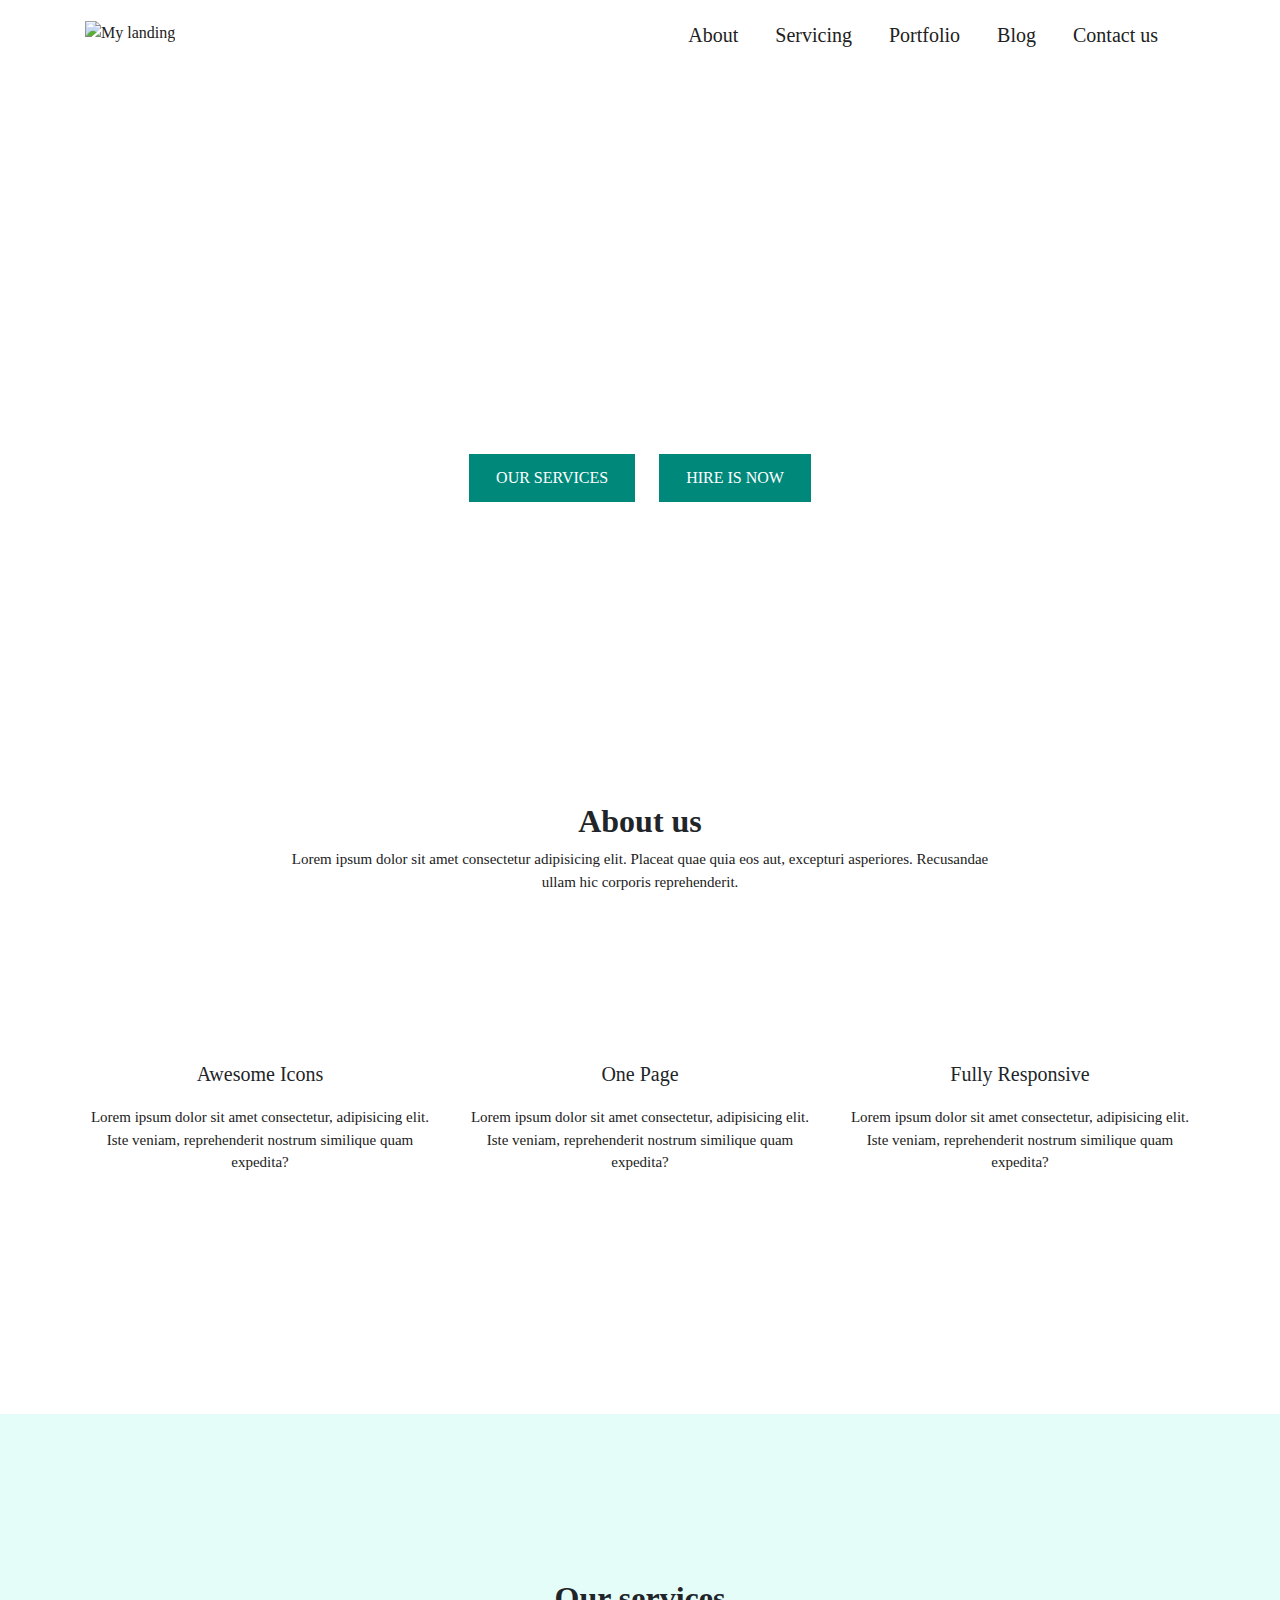
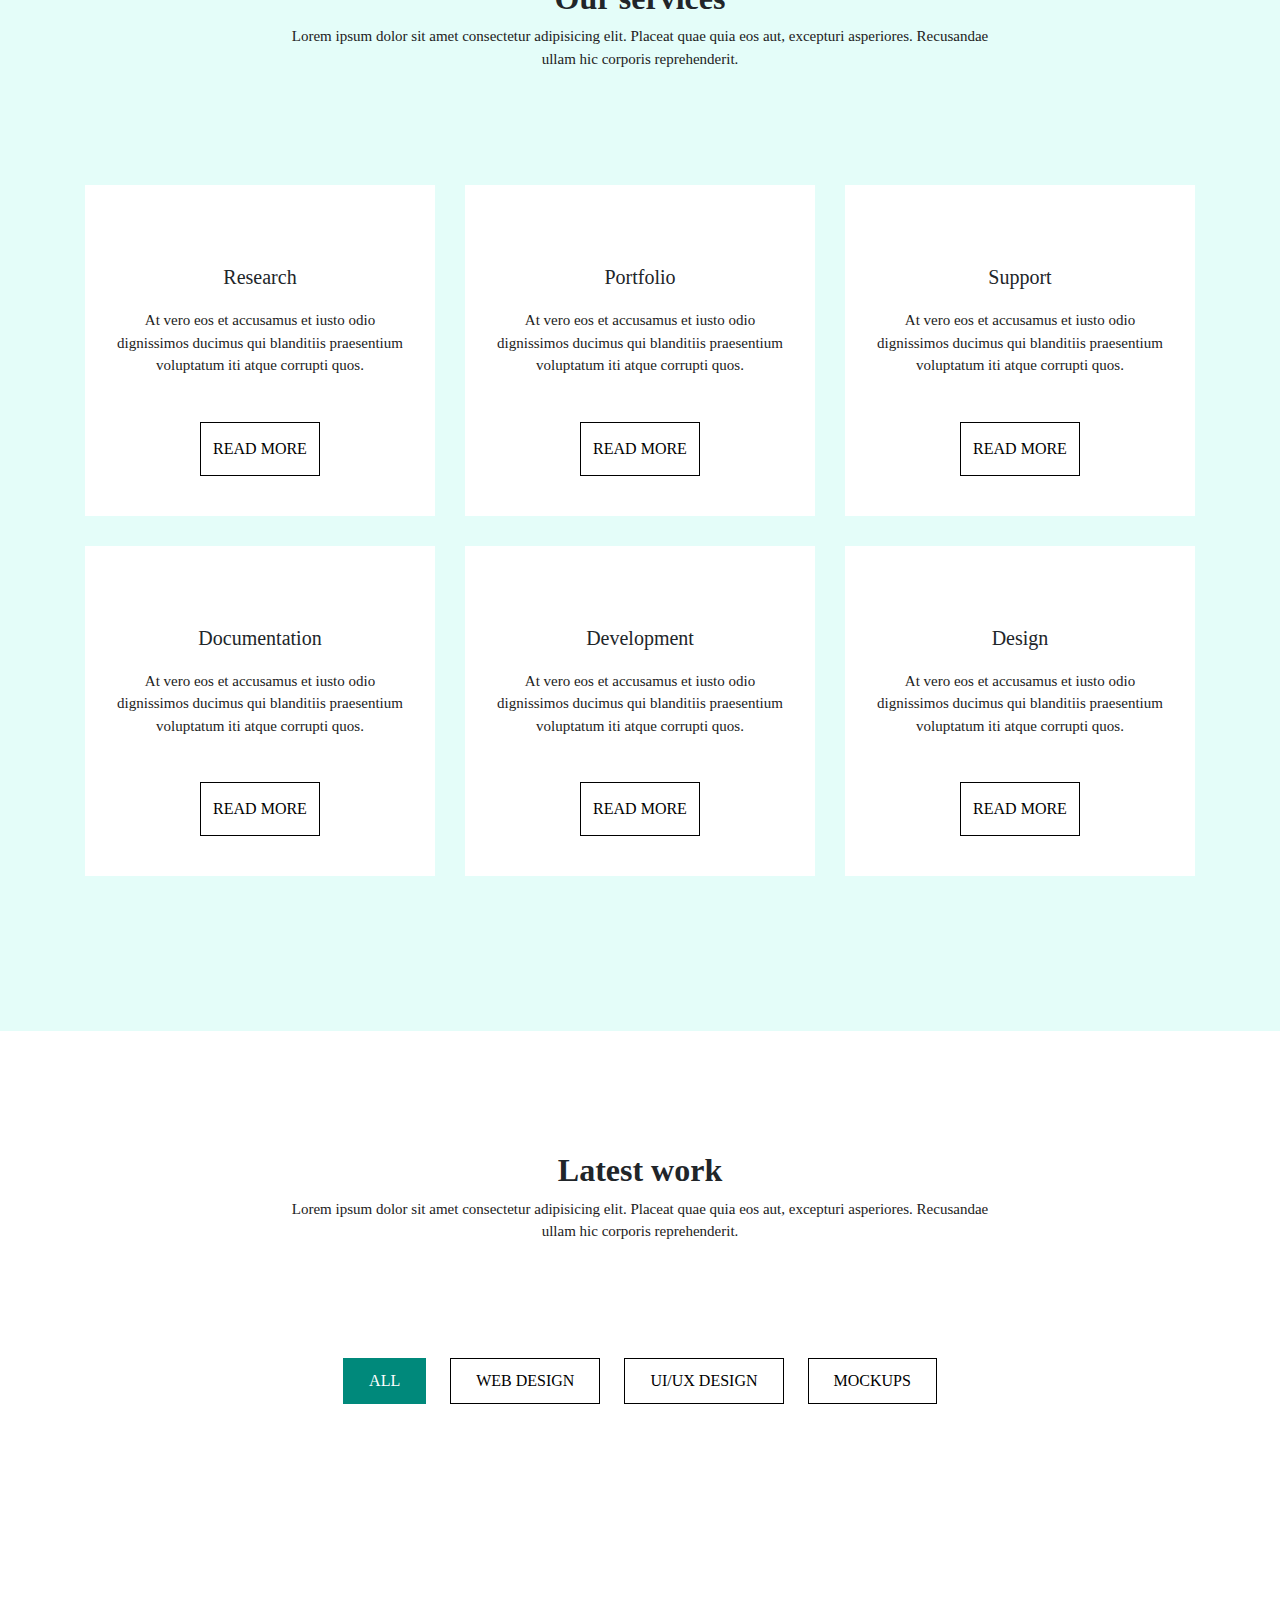
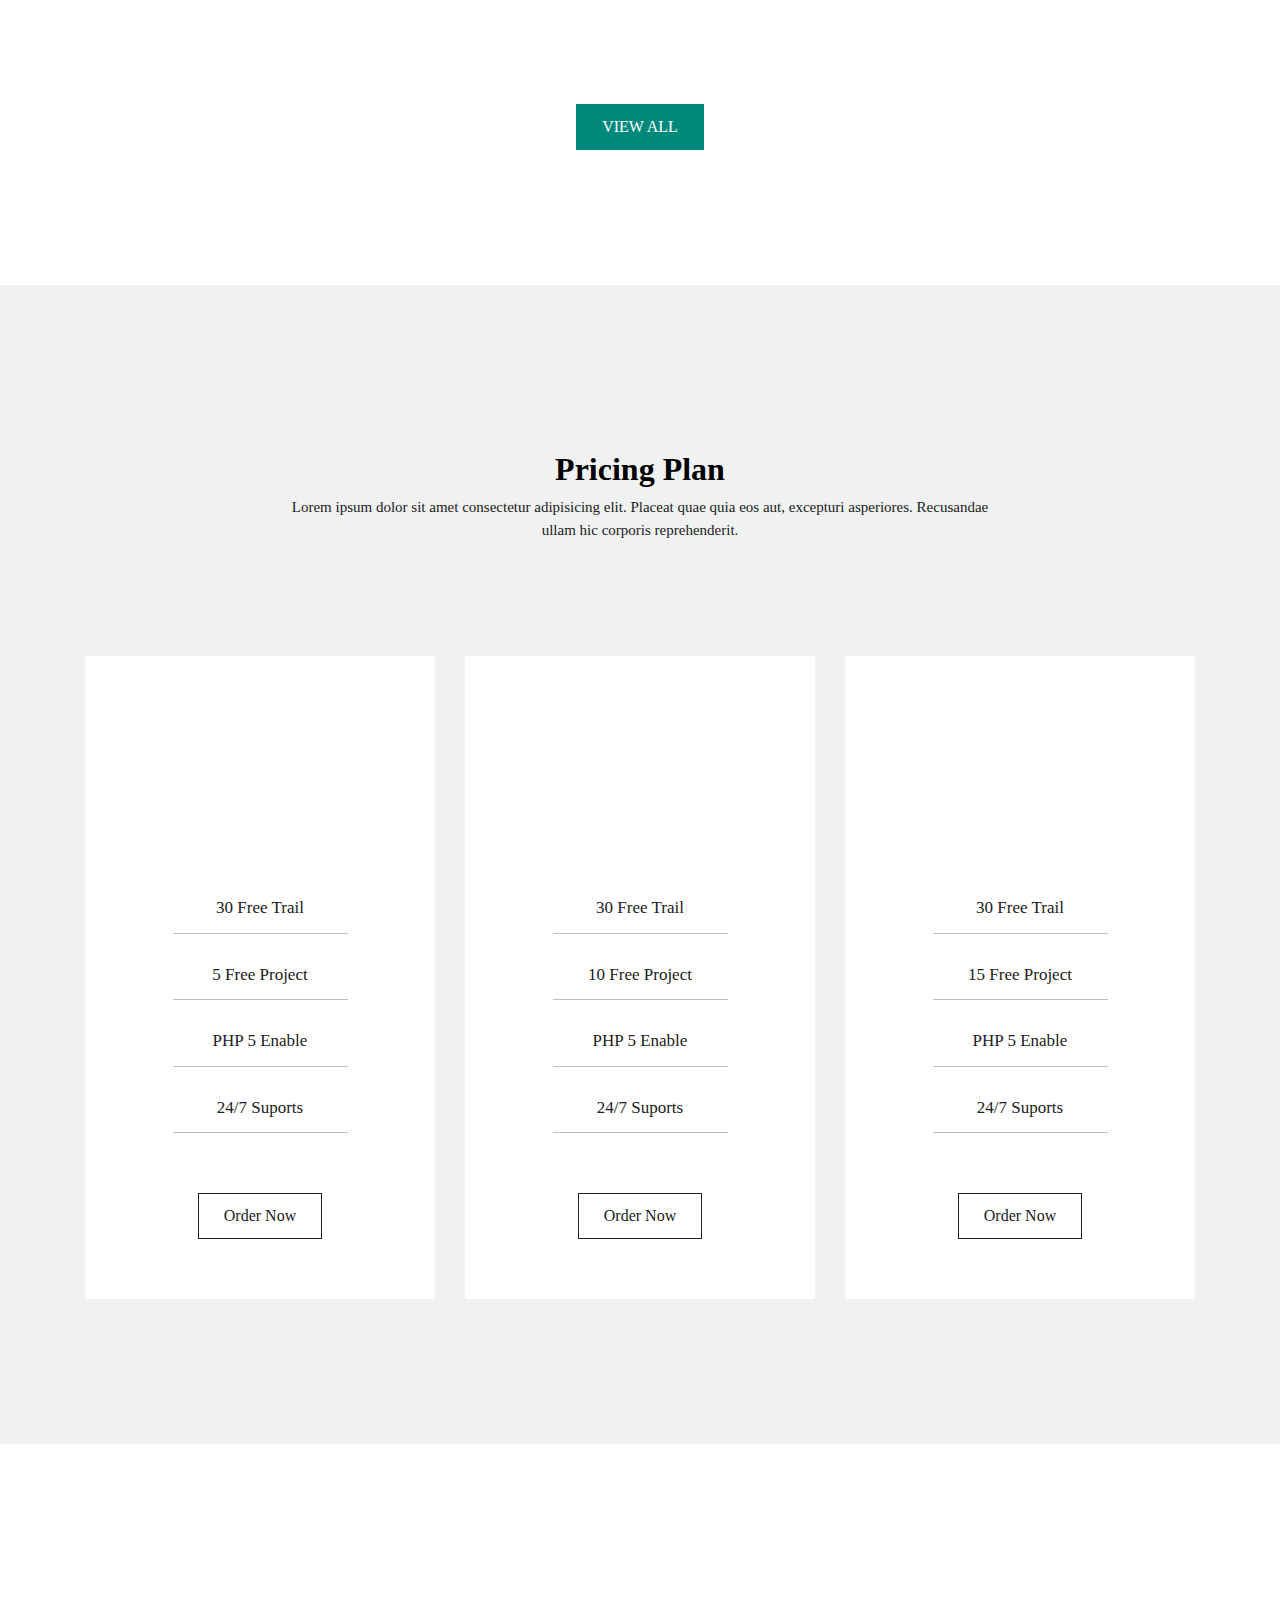
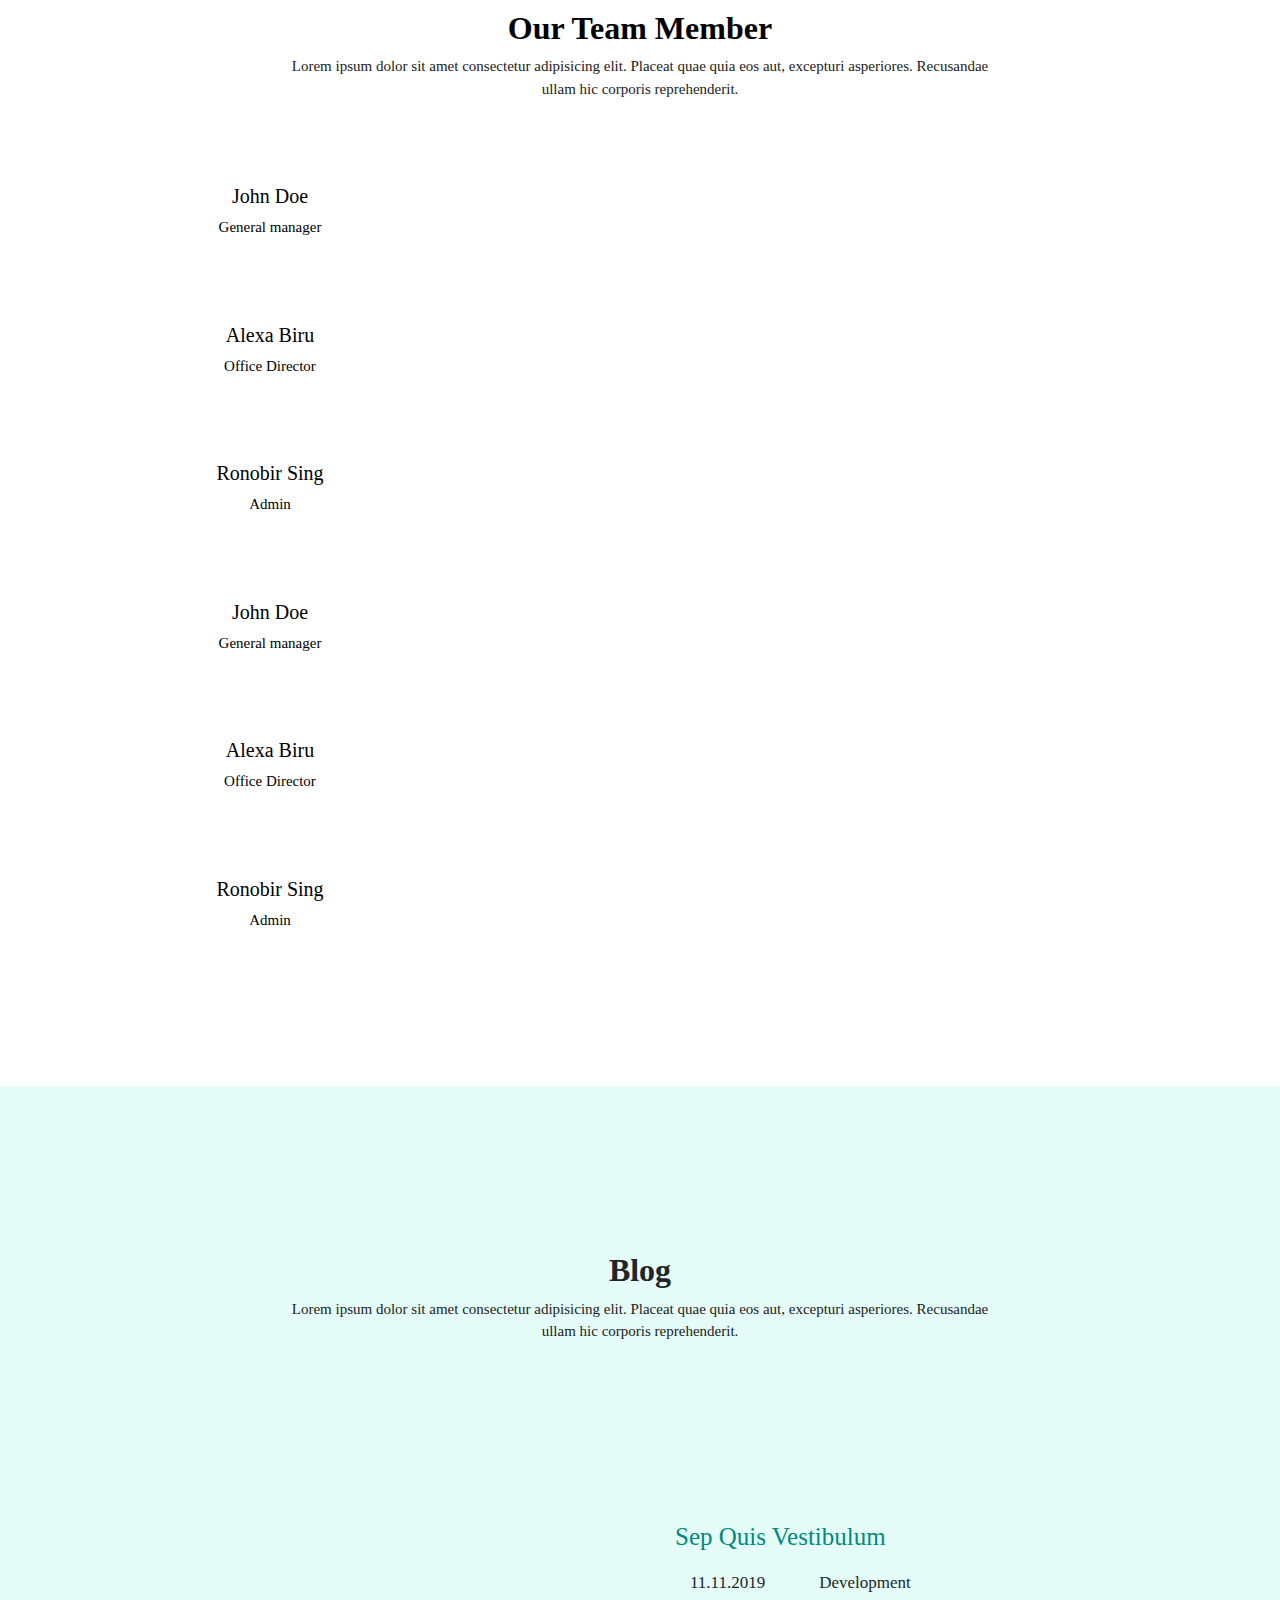
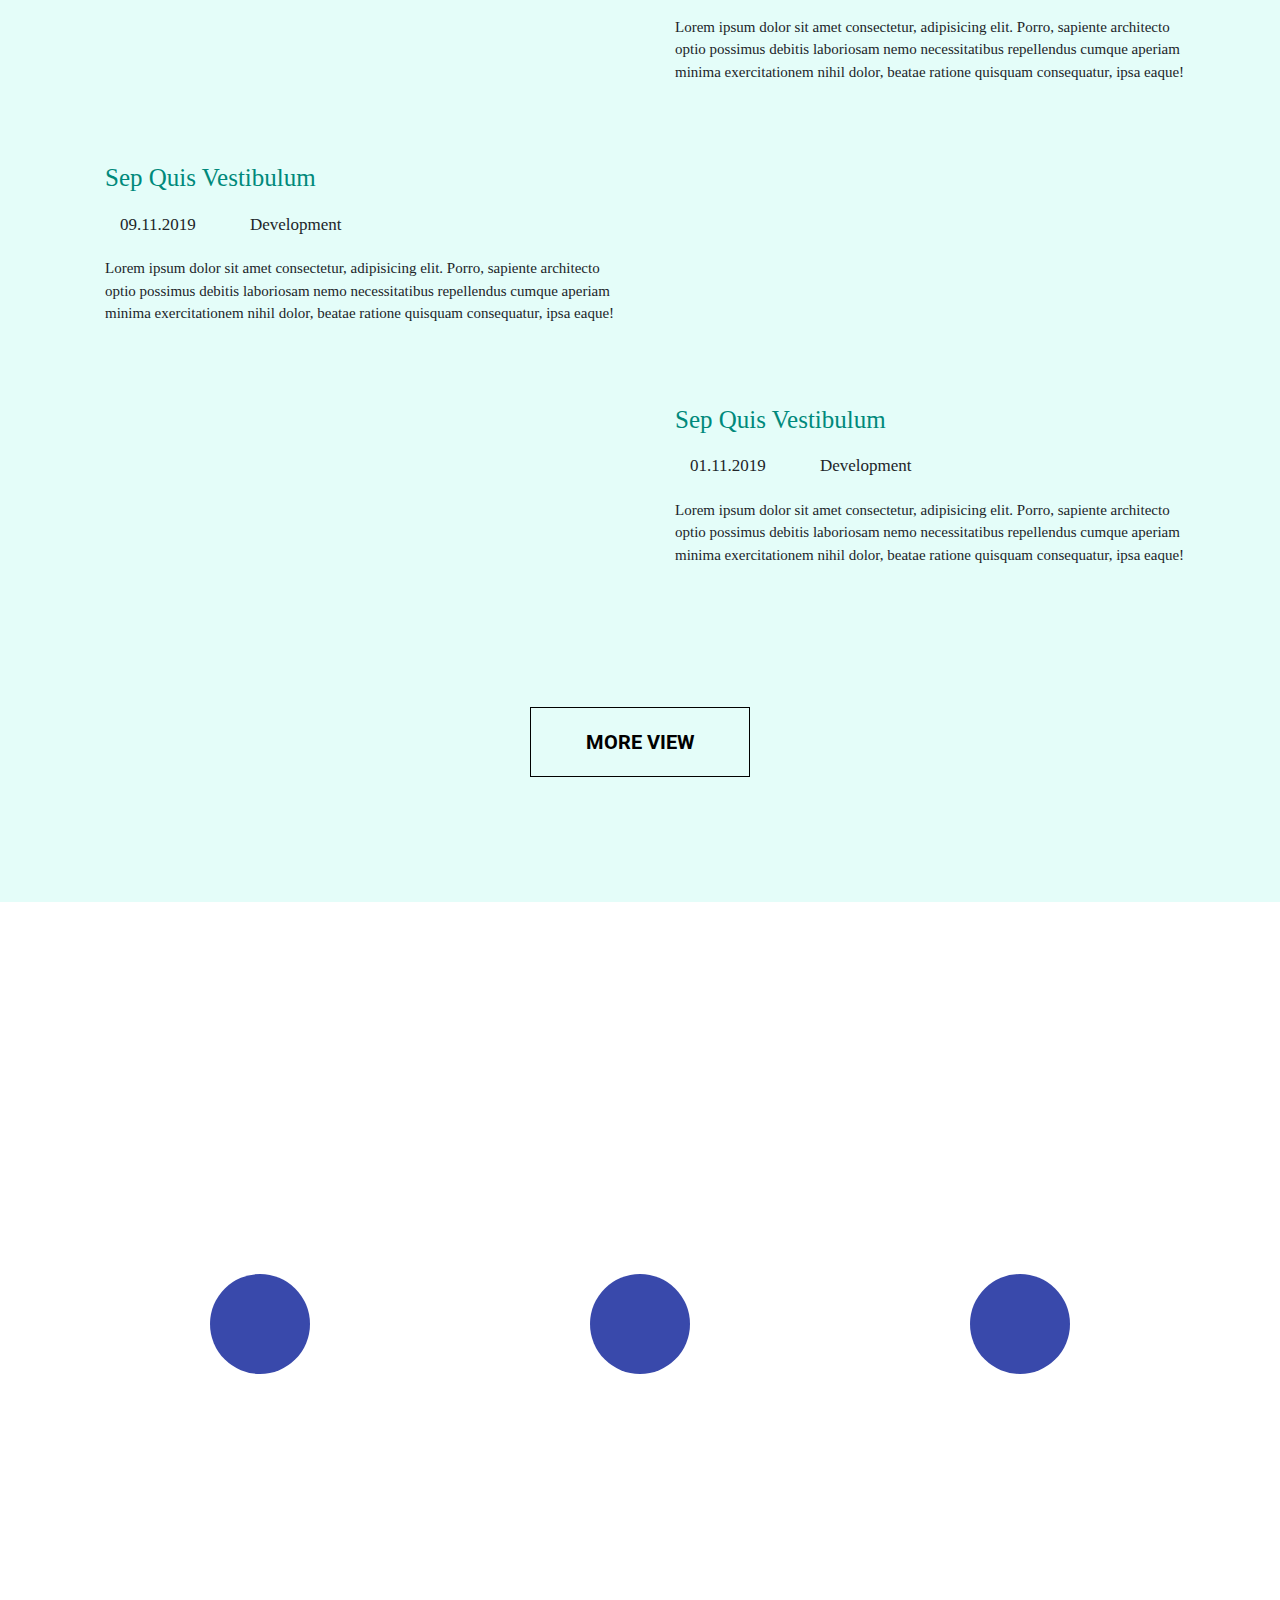
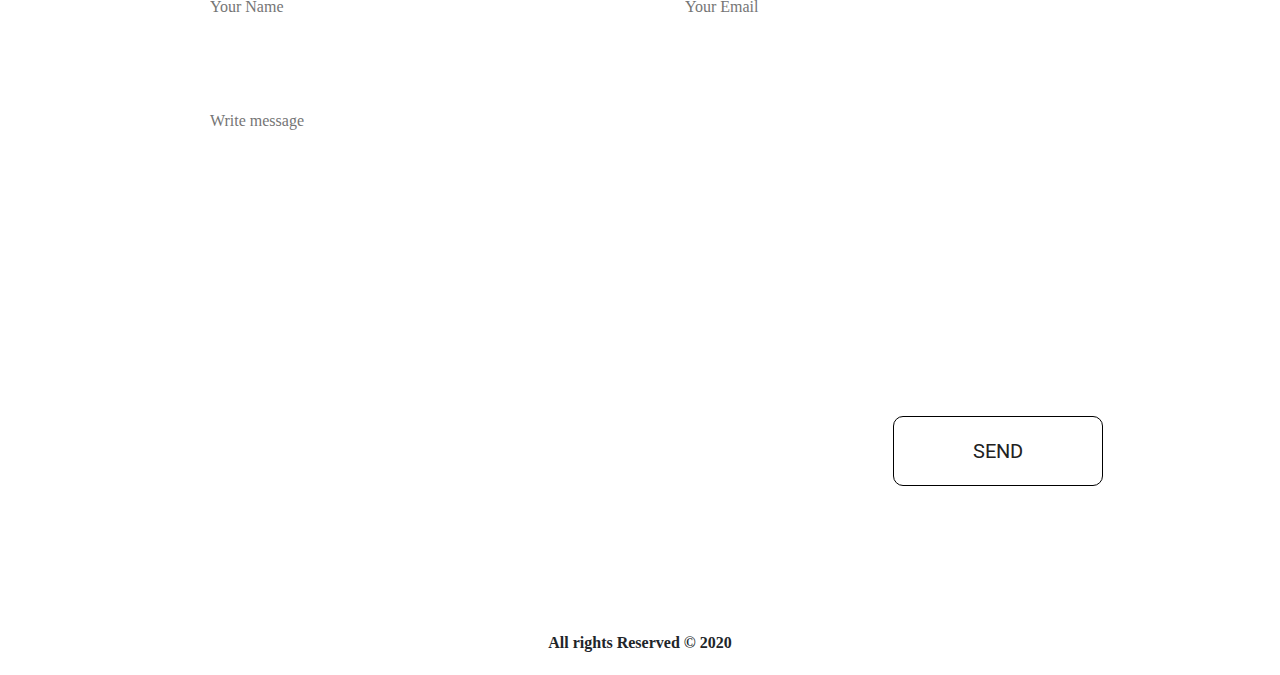
==== commit c3fa005e: "commit" ====
--- a/index.html
+++ b/index.html
@@ -17,14 +17,18 @@
       integrity="sha384-ggOyR0iXCbMQv3Xipma34MD+dH/1fQ784/j6cY/iJTQUOhcWr7x9JvoRxT2MZw1T"
       crossorigin="anonymous"
     />
-    <link
+    <!-- <link
       rel="stylesheet"
       type="text/css"
       href="//cdn.jsdelivr.net/npm/slick-carousel@1.8.1/slick/slick.css"
-    />
+    /> -->
     <link
       href="https://fonts.googleapis.com/css?family=Roboto&display=swap"
       rel="stylesheet"
+    />
+    <link
+      rel="stylesheet"
+      href="https://unpkg.com/flickity@2/dist/flickity.min.css"
     />
     <link rel="stylesheet" href="css/style.css" />
   </head>
@@ -350,191 +354,195 @@
             </p>
           </div>
         </div>
-        <div class="row multiple-items justify-content-center">
-          <div class="col-xl-4">
-            <img src="img/team1.png" alt="" />
-            <h4>John Doe</h4>
-            <p>General manager</p>
-            <div class="icons">
-              <a href="">
-                <span class="fa-stack fa-2x">
-                  <i class="fas fa-square fa-stack-2x"></i>
-                  <i class="fab fa-facebook fa-stack-1x fa-inverse"></i>
-                </span>
-              </a>
-              <a href="">
-                <span class="fa-stack fa-2x">
-                  <i class="fas fa-square fa-stack-2x"></i>
-                  <i class="fab fa-twitter fa-stack-1x fa-inverse"></i>
-                </span>
-              </a>
-              <a href="">
-                <span class="fa-stack fa-2x">
-                  <i class="fas fa-square fa-stack-2x"></i>
-                  <i class="fab fa-dribbble fa-stack-1x fa-inverse"></i>
-                </span>
-              </a>
-              <a href="">
-                <span class="fa-stack fa-2x">
-                  <i class="fas fa-square fa-stack-2x"></i>
-                  <i class="fab fa-vk fa-stack-1x fa-inverse"></i>
-                </span>
-              </a>
-            </div>
-          </div>
-          <div class="col-xl-4">
-            <img src="img/team2.png" alt="" />
-            <h4>Alexa Biru</h4>
-            <p>Office Director</p>
-            <div class="icons">
-              <a href="">
-                <span class="fa-stack fa-2x">
-                  <i class="fas fa-square fa-stack-2x"></i>
-                  <i class="fab fa-facebook fa-stack-1x fa-inverse"></i>
-                </span>
-              </a>
-              <a href="">
-                <span class="fa-stack fa-2x">
-                  <i class="fas fa-square fa-stack-2x"></i>
-                  <i class="fab fa-twitter fa-stack-1x fa-inverse"></i>
-                </span>
-              </a>
-              <a href="">
-                <span class="fa-stack fa-2x">
-                  <i class="fas fa-square fa-stack-2x"></i>
-                  <i class="fab fa-dribbble fa-stack-1x fa-inverse"></i>
-                </span>
-              </a>
-              <a href="">
-                <span class="fa-stack fa-2x">
-                  <i class="fas fa-square fa-stack-2x"></i>
-                  <i class="fab fa-vk fa-stack-1x fa-inverse"></i>
-                </span>
-              </a>
-            </div>
-          </div>
-          <div class="col-xl-4">
-            <img src="img/team3.png" alt="" />
-            <h4>Ronobir Sing</h4>
-            <p>Admin</p>
-            <div class="icons">
-              <a href="">
-                <span class="fa-stack fa-2x">
-                  <i class="fas fa-square fa-stack-2x"></i>
-                  <i class="fab fa-facebook fa-stack-1x fa-inverse"></i>
-                </span>
-              </a>
-              <a href="">
-                <span class="fa-stack fa-2x">
-                  <i class="fas fa-square fa-stack-2x"></i>
-                  <i class="fab fa-twitter fa-stack-1x fa-inverse"></i>
-                </span>
-              </a>
-              <a href="">
-                <span class="fa-stack fa-2x">
-                  <i class="fas fa-square fa-stack-2x"></i>
-                  <i class="fab fa-dribbble fa-stack-1x fa-inverse"></i>
-                </span>
-              </a>
-              <a href="">
-                <span class="fa-stack fa-2x">
-                  <i class="fas fa-square fa-stack-2x"></i>
-                  <i class="fab fa-vk fa-stack-1x fa-inverse"></i>
-                </span>
-              </a>
-            </div>
-          </div>
-          <div class="col-xl-4">
-            <img src="img/team1.png" alt="" />
-            <h4>John Doe</h4>
-            <p>General manager</p>
-            <div class="icons">
-              <a href="">
-                <span class="fa-stack fa-2x">
-                  <i class="fas fa-square fa-stack-2x"></i>
-                  <i class="fab fa-facebook fa-stack-1x fa-inverse"></i>
-                </span>
-              </a>
-              <a href="">
-                <span class="fa-stack fa-2x">
-                  <i class="fas fa-square fa-stack-2x"></i>
-                  <i class="fab fa-twitter fa-stack-1x fa-inverse"></i>
-                </span>
-              </a>
-              <a href="">
-                <span class="fa-stack fa-2x">
-                  <i class="fas fa-square fa-stack-2x"></i>
-                  <i class="fab fa-dribbble fa-stack-1x fa-inverse"></i>
-                </span>
-              </a>
-              <a href="">
-                <span class="fa-stack fa-2x">
-                  <i class="fas fa-square fa-stack-2x"></i>
-                  <i class="fab fa-vk fa-stack-1x fa-inverse"></i>
-                </span>
-              </a>
-            </div>
-          </div>
-          <div class="col-xl-4">
-            <img src="img/team2.png" alt="" />
-            <h4>Alexa Biru</h4>
-            <p>Office Director</p>
-            <div class="icons">
-              <a href="">
-                <span class="fa-stack fa-2x">
-                  <i class="fas fa-square fa-stack-2x"></i>
-                  <i class="fab fa-facebook fa-stack-1x fa-inverse"></i>
-                </span>
-              </a>
-              <a href="">
-                <span class="fa-stack fa-2x">
-                  <i class="fas fa-square fa-stack-2x"></i>
-                  <i class="fab fa-twitter fa-stack-1x fa-inverse"></i>
-                </span>
-              </a>
-              <a href="">
-                <span class="fa-stack fa-2x">
-                  <i class="fas fa-square fa-stack-2x"></i>
-                  <i class="fab fa-dribbble fa-stack-1x fa-inverse"></i>
-                </span>
-              </a>
-              <a href="">
-                <span class="fa-stack fa-2x">
-                  <i class="fas fa-square fa-stack-2x"></i>
-                  <i class="fab fa-vk fa-stack-1x fa-inverse"></i>
-                </span>
-              </a>
-            </div>
-          </div>
-          <div class="col-xl-4">
-            <img src="img/team3.png" alt="" />
-            <h4>Ronobir Sing</h4>
-            <p>Admin</p>
-            <div class="icons">
-              <a href="">
-                <span class="fa-stack fa-2x">
-                  <i class="fas fa-square fa-stack-2x"></i>
-                  <i class="fab fa-facebook fa-stack-1x fa-inverse"></i>
-                </span>
-              </a>
-              <a href="">
-                <span class="fa-stack fa-2x">
-                  <i class="fas fa-square fa-stack-2x"></i>
-                  <i class="fab fa-twitter fa-stack-1x fa-inverse"></i>
-                </span>
-              </a>
-              <a href="">
-                <span class="fa-stack fa-2x">
-                  <i class="fas fa-square fa-stack-2x"></i>
-                  <i class="fab fa-dribbble fa-stack-1x fa-inverse"></i>
-                </span>
-              </a>
-              <a href="">
-                <span class="fa-stack fa-2x">
-                  <i class="fas fa-square fa-stack-2x"></i>
-                  <i class="fab fa-vk fa-stack-1x fa-inverse"></i>
-                </span>
-              </a>
+        <div class="row  justify-content-center">
+          <div class="col-xl-12 ">
+            <div class="main-carousel">
+              <div class="col-xl-4 carousel-cell">
+                <img src="img/team1.png" alt="" />
+                <h4>John Doe</h4>
+                <p>General manager</p>
+                <div class="icons">
+                  <a href="">
+                    <span class="fa-stack fa-2x">
+                      <i class="fas fa-square fa-stack-2x"></i>
+                      <i class="fab fa-facebook fa-stack-1x fa-inverse"></i>
+                    </span>
+                  </a>
+                  <a href="">
+                    <span class="fa-stack fa-2x">
+                      <i class="fas fa-square fa-stack-2x"></i>
+                      <i class="fab fa-twitter fa-stack-1x fa-inverse"></i>
+                    </span>
+                  </a>
+                  <a href="">
+                    <span class="fa-stack fa-2x">
+                      <i class="fas fa-square fa-stack-2x"></i>
+                      <i class="fab fa-dribbble fa-stack-1x fa-inverse"></i>
+                    </span>
+                  </a>
+                  <a href="">
+                    <span class="fa-stack fa-2x">
+                      <i class="fas fa-square fa-stack-2x"></i>
+                      <i class="fab fa-vk fa-stack-1x fa-inverse"></i>
+                    </span>
+                  </a>
+                </div>
+              </div>
+              <div class="col-xl-4 carousel-cell">
+                <img src="img/team2.png" alt="" />
+                <h4>Alexa Biru</h4>
+                <p>Office Director</p>
+                <div class="icons">
+                  <a href="">
+                    <span class="fa-stack fa-2x">
+                      <i class="fas fa-square fa-stack-2x"></i>
+                      <i class="fab fa-facebook fa-stack-1x fa-inverse"></i>
+                    </span>
+                  </a>
+                  <a href="">
+                    <span class="fa-stack fa-2x">
+                      <i class="fas fa-square fa-stack-2x"></i>
+                      <i class="fab fa-twitter fa-stack-1x fa-inverse"></i>
+                    </span>
+                  </a>
+                  <a href="">
+                    <span class="fa-stack fa-2x">
+                      <i class="fas fa-square fa-stack-2x"></i>
+                      <i class="fab fa-dribbble fa-stack-1x fa-inverse"></i>
+                    </span>
+                  </a>
+                  <a href="">
+                    <span class="fa-stack fa-2x">
+                      <i class="fas fa-square fa-stack-2x"></i>
+                      <i class="fab fa-vk fa-stack-1x fa-inverse"></i>
+                    </span>
+                  </a>
+                </div>
+              </div>
+              <div class="col-xl-4 carousel-cell">
+                <img src="img/team3.png" alt="" />
+                <h4>Ronobir Sing</h4>
+                <p>Admin</p>
+                <div class="icons">
+                  <a href="">
+                    <span class="fa-stack fa-2x">
+                      <i class="fas fa-square fa-stack-2x"></i>
+                      <i class="fab fa-facebook fa-stack-1x fa-inverse"></i>
+                    </span>
+                  </a>
+                  <a href="">
+                    <span class="fa-stack fa-2x">
+                      <i class="fas fa-square fa-stack-2x"></i>
+                      <i class="fab fa-twitter fa-stack-1x fa-inverse"></i>
+                    </span>
+                  </a>
+                  <a href="">
+                    <span class="fa-stack fa-2x">
+                      <i class="fas fa-square fa-stack-2x"></i>
+                      <i class="fab fa-dribbble fa-stack-1x fa-inverse"></i>
+                    </span>
+                  </a>
+                  <a href="">
+                    <span class="fa-stack fa-2x">
+                      <i class="fas fa-square fa-stack-2x"></i>
+                      <i class="fab fa-vk fa-stack-1x fa-inverse"></i>
+                    </span>
+                  </a>
+                </div>
+              </div>
+              <div class="col-xl-4 carousel-cell">
+                <img src="img/team1.png" alt="" />
+                <h4>John Doe</h4>
+                <p>General manager</p>
+                <div class="icons">
+                  <a href="">
+                    <span class="fa-stack fa-2x">
+                      <i class="fas fa-square fa-stack-2x"></i>
+                      <i class="fab fa-facebook fa-stack-1x fa-inverse"></i>
+                    </span>
+                  </a>
+                  <a href="">
+                    <span class="fa-stack fa-2x">
+                      <i class="fas fa-square fa-stack-2x"></i>
+                      <i class="fab fa-twitter fa-stack-1x fa-inverse"></i>
+                    </span>
+                  </a>
+                  <a href="">
+                    <span class="fa-stack fa-2x">
+                      <i class="fas fa-square fa-stack-2x"></i>
+                      <i class="fab fa-dribbble fa-stack-1x fa-inverse"></i>
+                    </span>
+                  </a>
+                  <a href="">
+                    <span class="fa-stack fa-2x">
+                      <i class="fas fa-square fa-stack-2x"></i>
+                      <i class="fab fa-vk fa-stack-1x fa-inverse"></i>
+                    </span>
+                  </a>
+                </div>
+              </div>
+              <div class="col-xl-4 carousel-cell">
+                <img src="img/team2.png" alt="" />
+                <h4>Alexa Biru</h4>
+                <p>Office Director</p>
+                <div class="icons">
+                  <a href="">
+                    <span class="fa-stack fa-2x">
+                      <i class="fas fa-square fa-stack-2x"></i>
+                      <i class="fab fa-facebook fa-stack-1x fa-inverse"></i>
+                    </span>
+                  </a>
+                  <a href="">
+                    <span class="fa-stack fa-2x">
+                      <i class="fas fa-square fa-stack-2x"></i>
+                      <i class="fab fa-twitter fa-stack-1x fa-inverse"></i>
+                    </span>
+                  </a>
+                  <a href="">
+                    <span class="fa-stack fa-2x">
+                      <i class="fas fa-square fa-stack-2x"></i>
+                      <i class="fab fa-dribbble fa-stack-1x fa-inverse"></i>
+                    </span>
+                  </a>
+                  <a href="">
+                    <span class="fa-stack fa-2x">
+                      <i class="fas fa-square fa-stack-2x"></i>
+                      <i class="fab fa-vk fa-stack-1x fa-inverse"></i>
+                    </span>
+                  </a>
+                </div>
+              </div>
+              <div class="col-xl-4 carousel-cell">
+                <img src="img/team3.png" alt="" />
+                <h4>Ronobir Sing</h4>
+                <p>Admin</p>
+                <div class="icons">
+                  <a href="">
+                    <span class="fa-stack fa-2x">
+                      <i class="fas fa-square fa-stack-2x"></i>
+                      <i class="fab fa-facebook fa-stack-1x fa-inverse"></i>
+                    </span>
+                  </a>
+                  <a href="">
+                    <span class="fa-stack fa-2x">
+                      <i class="fas fa-square fa-stack-2x"></i>
+                      <i class="fab fa-twitter fa-stack-1x fa-inverse"></i>
+                    </span>
+                  </a>
+                  <a href="">
+                    <span class="fa-stack fa-2x">
+                      <i class="fas fa-square fa-stack-2x"></i>
+                      <i class="fab fa-dribbble fa-stack-1x fa-inverse"></i>
+                    </span>
+                  </a>
+                  <a href="">
+                    <span class="fa-stack fa-2x">
+                      <i class="fas fa-square fa-stack-2x"></i>
+                      <i class="fab fa-vk fa-stack-1x fa-inverse"></i>
+                    </span>
+                  </a>
+                </div>
+              </div>
             </div>
           </div>
         </div>
@@ -674,14 +682,9 @@
       </div>
     </footer>
     <footer class="rules">
-      All rights Reserved © 2019
+      All rights Reserved © 2020
     </footer>
-    <!-- <script
-      src="https://code.jquery.com/jquery-3.3.1.slim.min.js"
-      integrity="sha384-q8i/X+965DzO0rT7abK41JStQIAqVgRVzpbzo5smXKp4YfRvH+8abtTE1Pi6jizo"
-      crossorigin="anonymous"
-    ></script> -->
-    <!-- ? Find out with version jquery (up version - do not work animate in menu, down version - not beautiful our plugin) -->
+    <!-- ? In slim version Jquery do not work animate in menu(on this project)   -->
     <script
       src="https://code.jquery.com/jquery-3.4.1.min.js"
       integrity="sha256-CSXorXvZcTkaix6Yvo6HppcZGetbYMGWSFlBw8HfCJo="
@@ -697,10 +700,9 @@
       integrity="sha384-JjSmVgyd0p3pXB1rRibZUAYoIIy6OrQ6VrjIEaFf/nJGzIxFDsf4x0xIM+B07jRM"
       crossorigin="anonymous"
     ></script>
-    <script
-      type="text/javascript"
-      src="//cdn.jsdelivr.net/npm/slick-carousel@1.8.1/slick/slick.min.js"
-    ></script>
+    <!-- <script src="https://cdnjs.cloudflare.com/ajax/libs/slick-carousel/1.9.0/slick.js">
+    </script> -->
+    <script src="https://unpkg.com/flickity@2/dist/flickity.pkgd.min.js"></script>
     <script src="js/main.js"></script>
   </body>
 </html>
